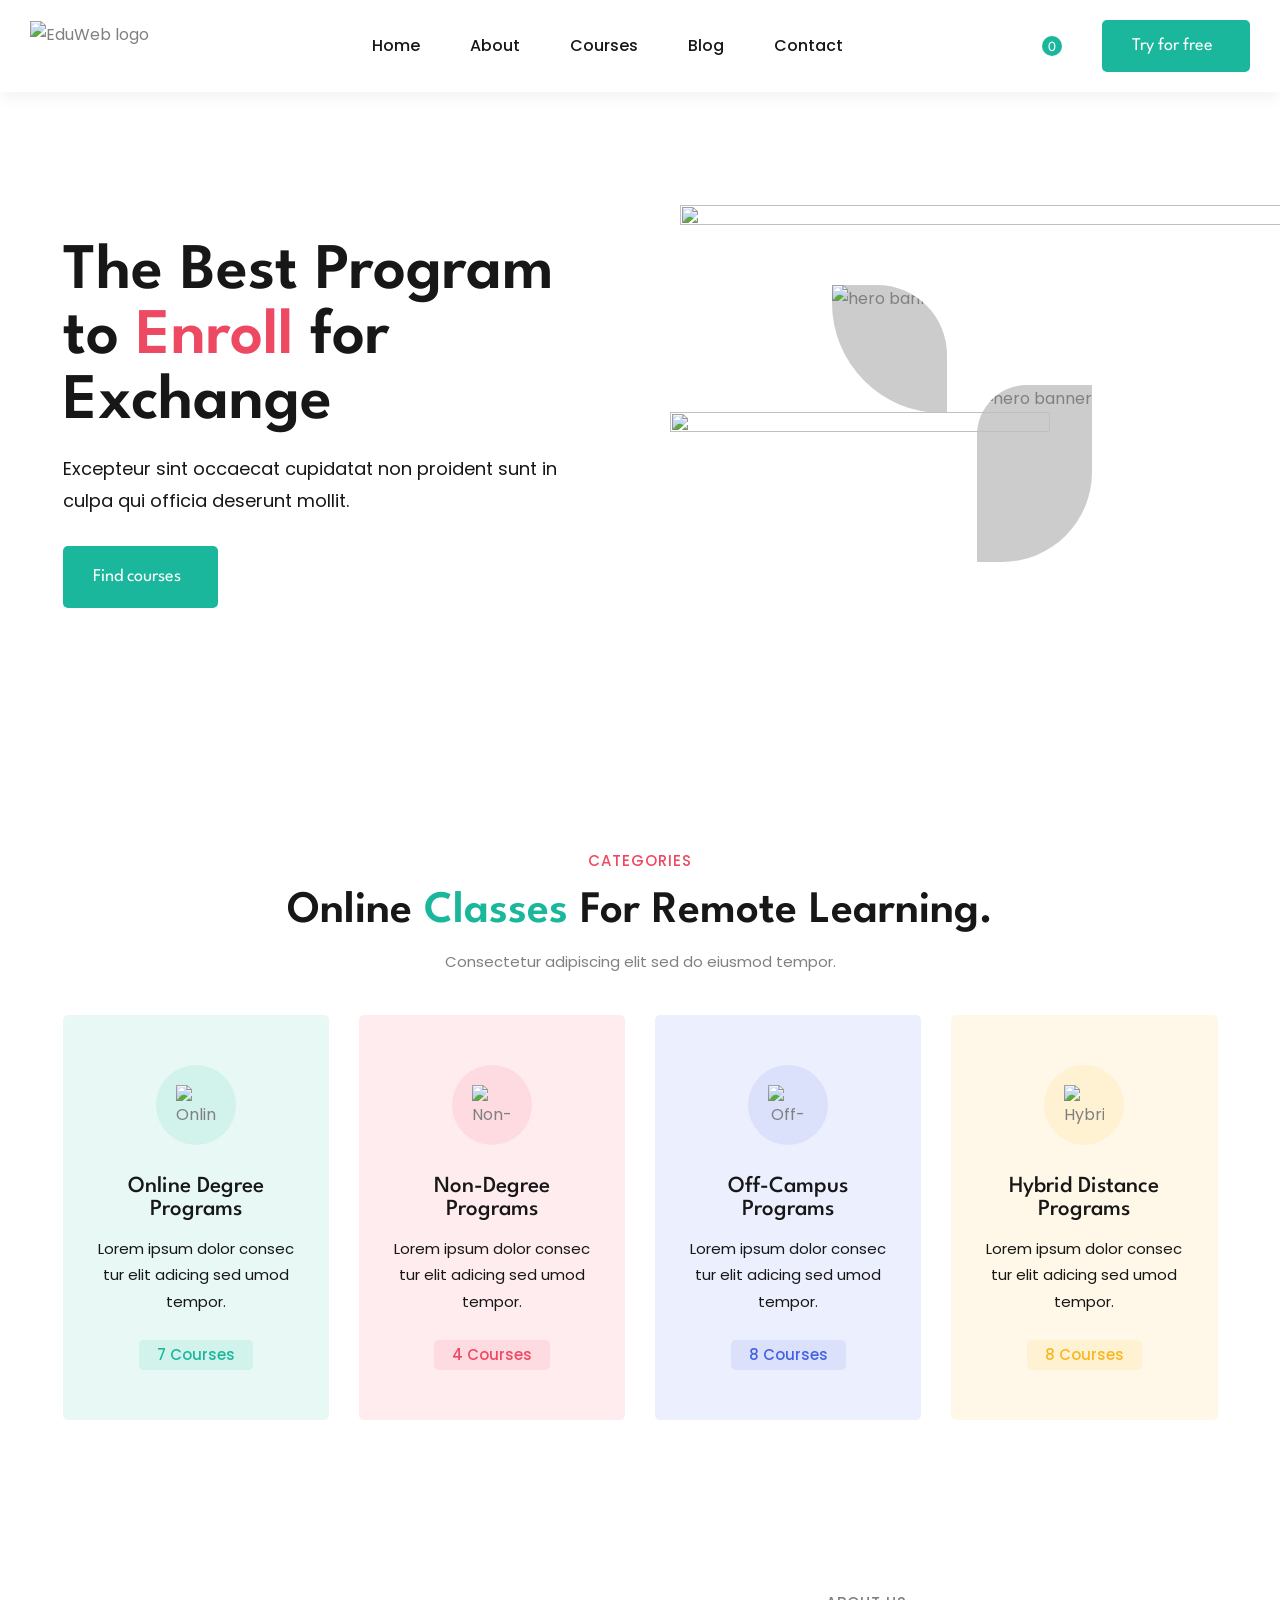
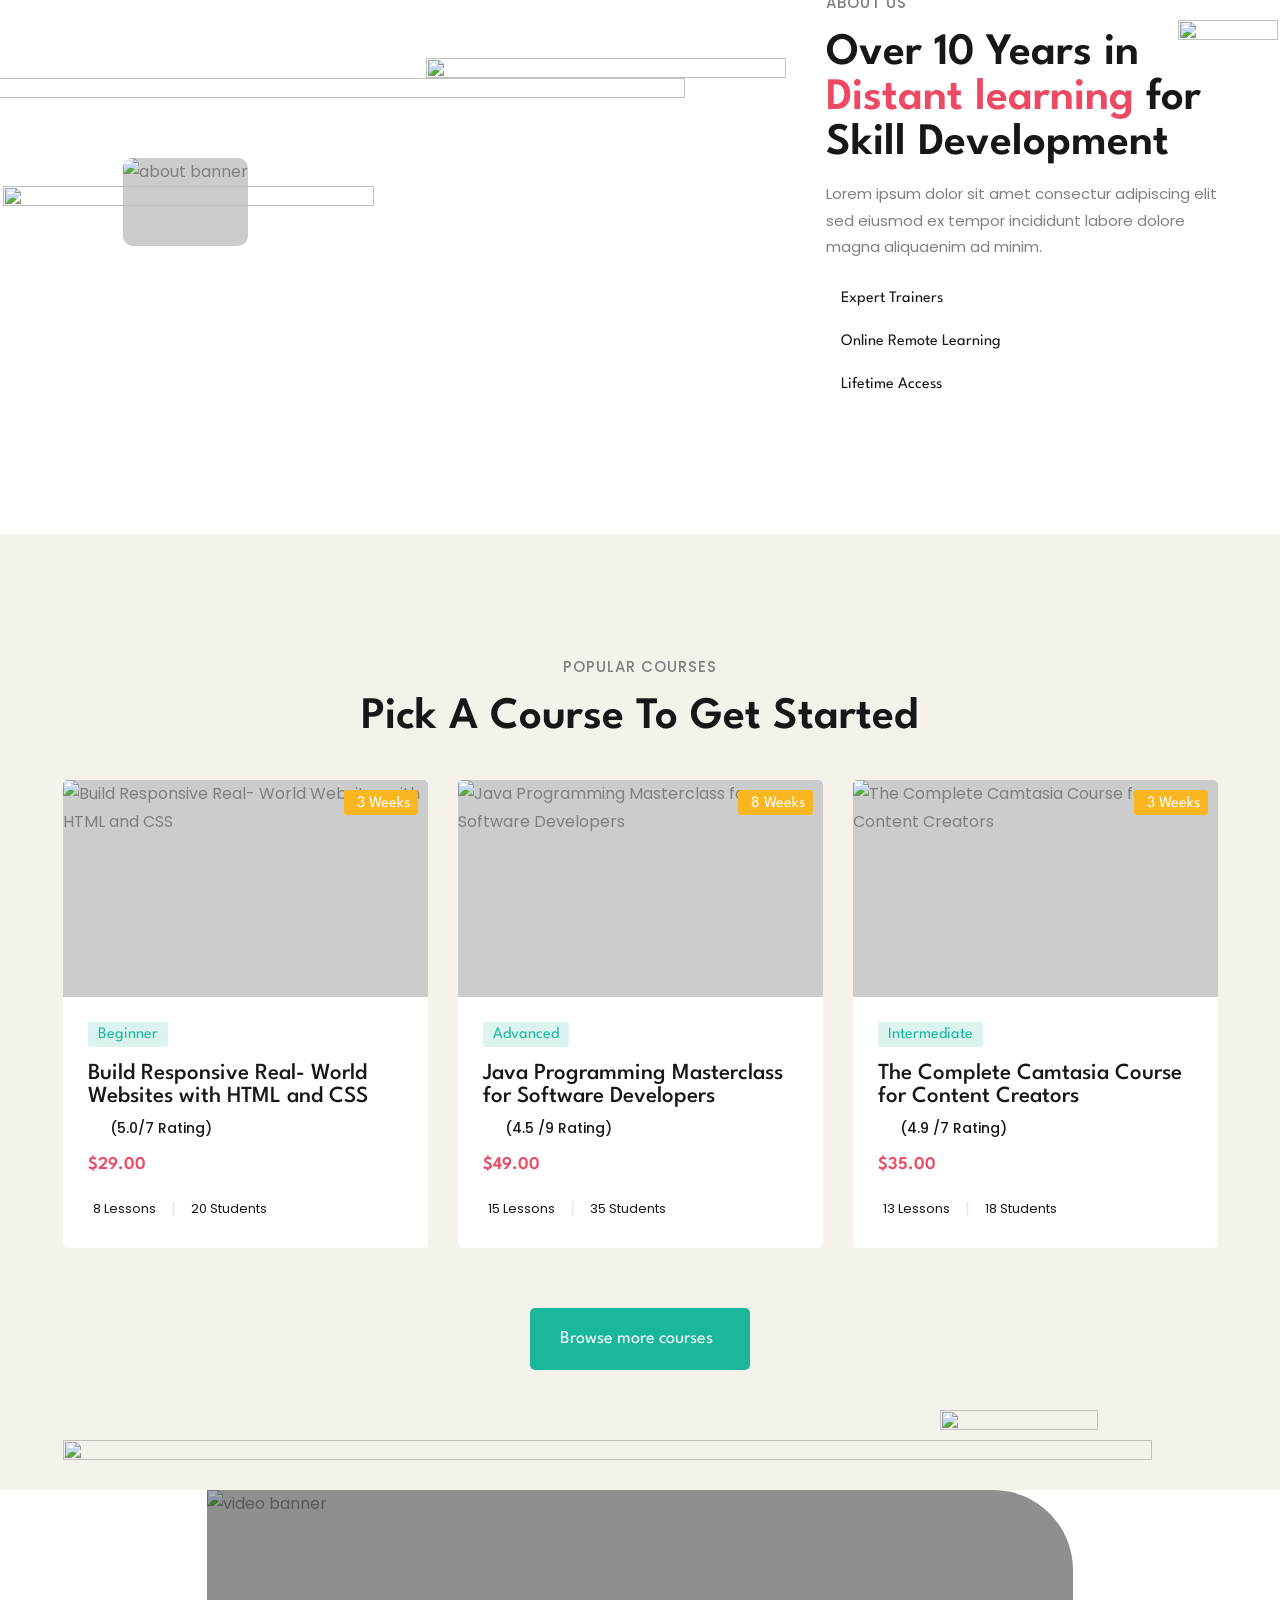
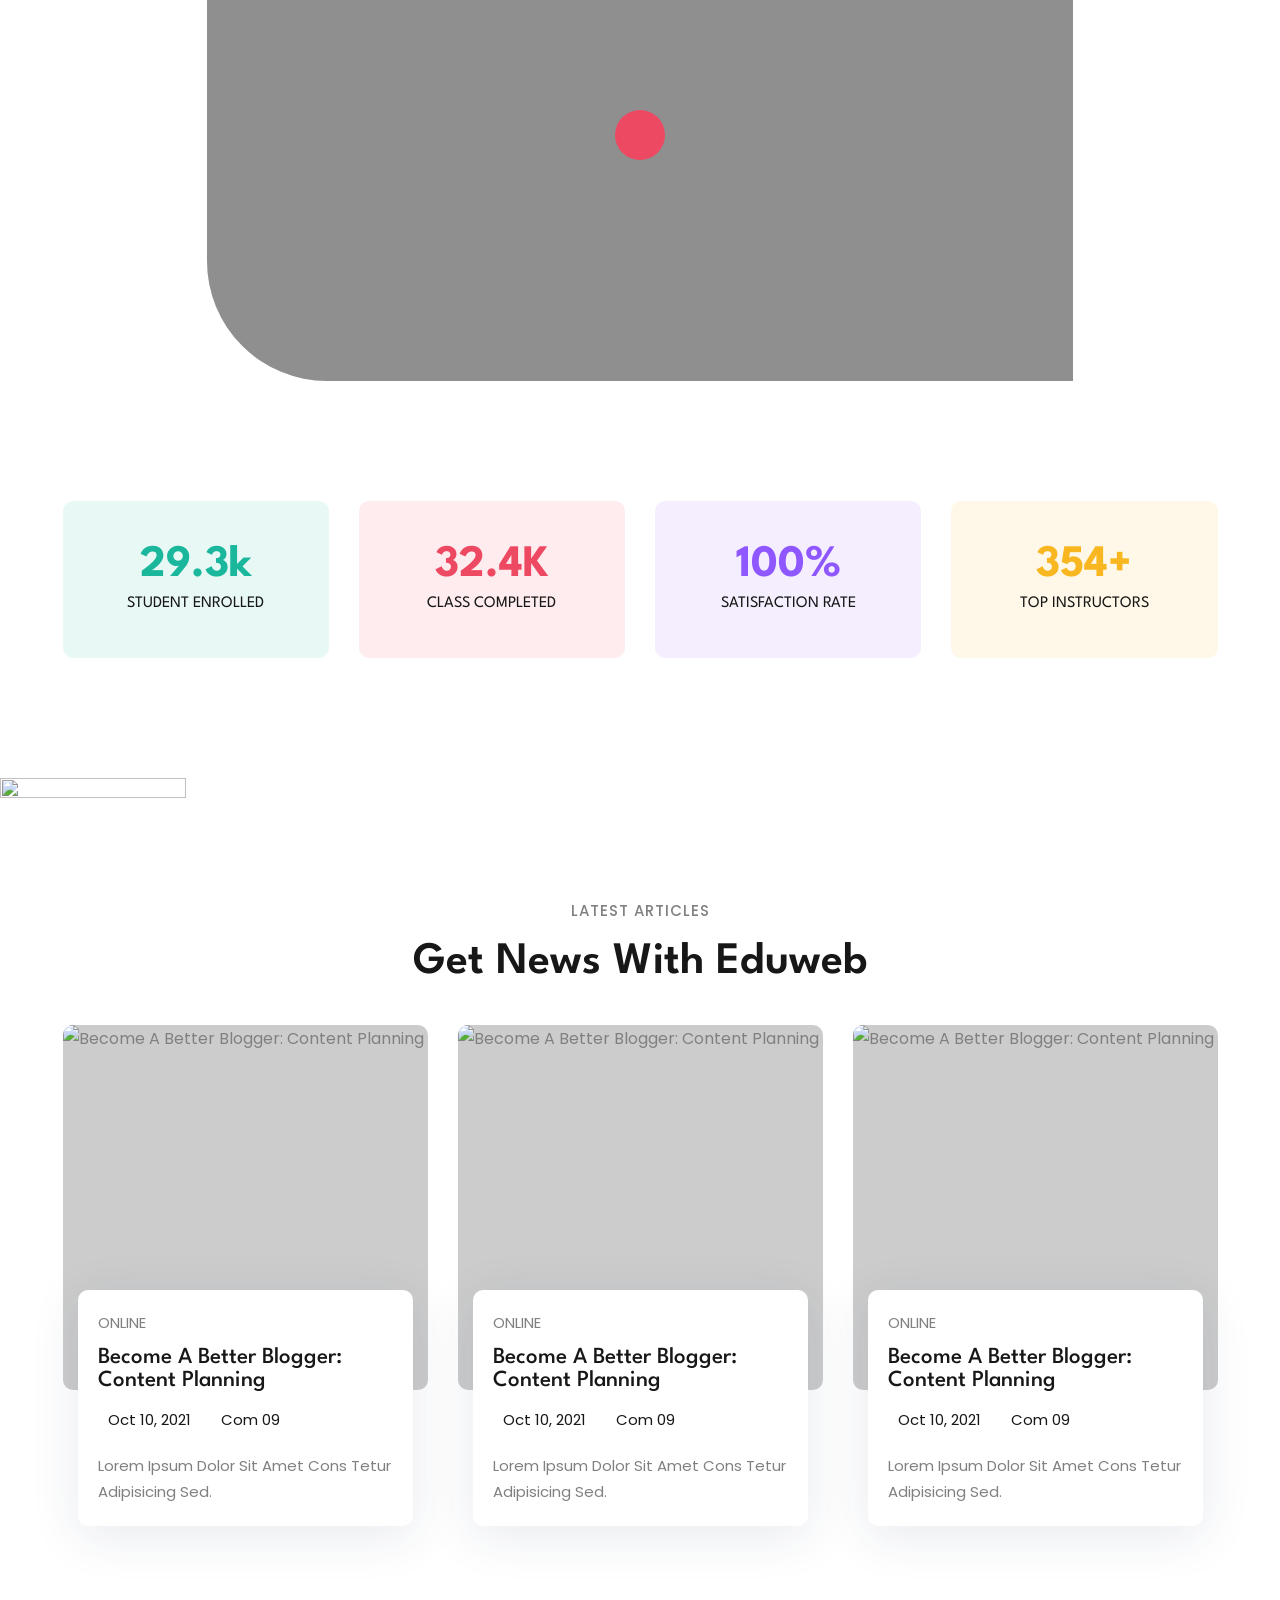
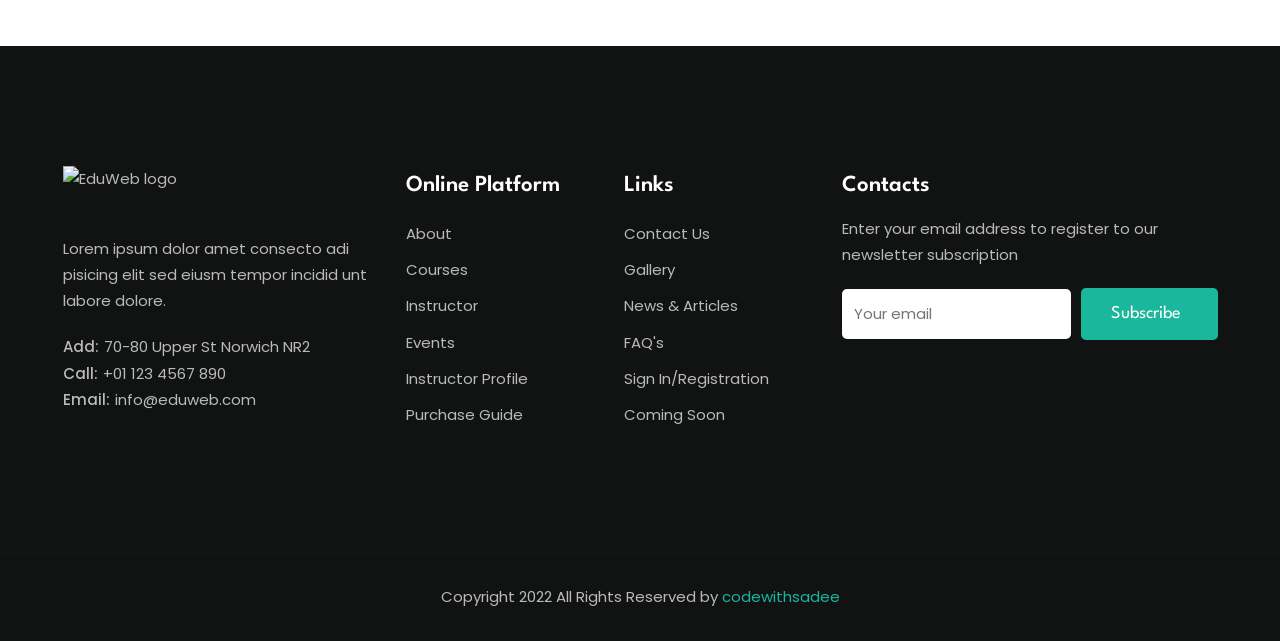
==== edtech/html/index.html @ 51042f08 "Add files via upload" ====
<!DOCTYPE html>
<html lang="en">

<head>
  <meta charset="UTF-8">
  <meta http-equiv="X-UA-Compatible" content="IE=edge">
  <meta name="viewport" content="width=device-width, initial-scale=1.0">

  <!-- 
    - primary meta tag
  -->
  <title>EduWeb - The Best Program to Enroll for Exchange</title>
  <meta name="title" content="EduWeb - The Best Program to Enroll for Exchange">
  <meta name="description" content="This is an education html template made by codewithsadee">

  <!-- 
    - favicon
  -->
  <link rel="shortcut icon" href="./favicon.svg" type="image/svg+xml">

  <!-- 
    - custom css link
  -->
  <link rel="stylesheet" href="./assets/css/style.css">

  <!-- 
    - google font link
  -->
  <link rel="preconnect" href="https://fonts.googleapis.com">
  <link rel="preconnect" href="https://fonts.gstatic.com" crossorigin>
  <link
    href="https://fonts.googleapis.com/css2?family=League+Spartan:wght@400;500;600;700;800&family=Poppins:wght@400;500&display=swap"
    rel="stylesheet">

  <!-- 
    - preload images
  -->
  <link rel="preload" as="image" href="./assets/images/hero-bg.svg">
  <link rel="preload" as="image" href="./assets/images/hero-banner-1.jpg">
  <link rel="preload" as="image" href="./assets/images/hero-banner-2.jpg">
  <link rel="preload" as="image" href="./assets/images/hero-shape-1.svg">
  <link rel="preload" as="image" href="./assets/images/hero-shape-2.png">

</head>

<body id="top">

  <!-- 
    - #HEADER
  -->

  <header class="header" data-header>
    <div class="container">

      <a href="#" class="logo">
        <img src="./assets/images/logo.svg" width="162" height="50" alt="EduWeb logo">
      </a>

      <nav class="navbar" data-navbar>

        <div class="wrapper">
          <a href="#" class="logo">
            <img src="./assets/images/logo.svg" width="162" height="50" alt="EduWeb logo">
          </a>

          <button class="nav-close-btn" aria-label="close menu" data-nav-toggler>
            <ion-icon name="close-outline" aria-hidden="true"></ion-icon>
          </button>
        </div>

        <ul class="navbar-list">

          <li class="navbar-item">
            <a href="#home" class="navbar-link" data-nav-link>Home</a>
          </li>

          <li class="navbar-item">
            <a href="#about" class="navbar-link" data-nav-link>About</a>
          </li>

          <li class="navbar-item">
            <a href="#courses" class="navbar-link" data-nav-link>Courses</a>
          </li>

          <li class="navbar-item">
            <a href="#blog" class="navbar-link" data-nav-link>Blog</a>
          </li>

          <li class="navbar-item">
            <a href="#" class="navbar-link" data-nav-link>Contact</a>
          </li>

        </ul>

      </nav>

      <div class="header-actions">

        <button class="header-action-btn" aria-label="toggle search" title="Search">
          <ion-icon name="search-outline" aria-hidden="true"></ion-icon>
        </button>

        <button class="header-action-btn" aria-label="cart" title="Cart">
          <ion-icon name="cart-outline" aria-hidden="true"></ion-icon>

          <span class="btn-badge">0</span>
        </button>

        <a href="#" class="btn has-before">
          <span class="span">Try for free</span>

          <ion-icon name="arrow-forward-outline" aria-hidden="true"></ion-icon>
        </a>

        <button class="header-action-btn" aria-label="open menu" data-nav-toggler>
          <ion-icon name="menu-outline" aria-hidden="true"></ion-icon>
        </button>

      </div>

      <div class="overlay" data-nav-toggler data-overlay></div>

    </div>
  </header>





  <main>
    <article>

      <!-- 
        - #HERO
      -->

      <section class="section hero has-bg-image" id="home" aria-label="home"
        style="background-image: url('./assets/images/hero-bg.svg')">
        <div class="container">

          <div class="hero-content">

            <h1 class="h1 section-title">
              The Best Program to <span class="span">Enroll</span> for Exchange
            </h1>

            <p class="hero-text">
              Excepteur sint occaecat cupidatat non proident sunt in culpa qui officia deserunt mollit.
            </p>

            <a href="#" class="btn has-before">
              <span class="span">Find courses</span>

              <ion-icon name="arrow-forward-outline" aria-hidden="true"></ion-icon>
            </a>

          </div>

          <figure class="hero-banner">

            <div class="img-holder one" style="--width: 270; --height: 300;">
              <img src="./assets/images/hero-banner-1.jpg" width="270" height="300" alt="hero banner" class="img-cover">
            </div>

            <div class="img-holder two" style="--width: 240; --height: 370;">
              <img src="./assets/images/hero-banner-2.jpg" width="240" height="370" alt="hero banner" class="img-cover">
            </div>

            <img src="./assets/images/hero-shape-1.svg" width="380" height="190" alt="" class="shape hero-shape-1">

            <img src="./assets/images/hero-shape-2.png" width="622" height="551" alt="" class="shape hero-shape-2">

          </figure>

        </div>
      </section>





      <!-- 
        - #CATEGORY
      -->

      <section class="section category" aria-label="category">
        <div class="container">

          <p class="section-subtitle">Categories</p>

          <h2 class="h2 section-title">
            Online <span class="span">Classes</span> For Remote Learning.
          </h2>

          <p class="section-text">
            Consectetur adipiscing elit sed do eiusmod tempor.
          </p>

          <ul class="grid-list">

            <li>
              <div class="category-card" style="--color: 170, 75%, 41%">

                <div class="card-icon">
                  <img src="./assets/images/category-1.svg" width="40" height="40" loading="lazy"
                    alt="Online Degree Programs" class="img">
                </div>

                <h3 class="h3">
                  <a href="#" class="card-title">Online Degree Programs</a>
                </h3>

                <p class="card-text">
                  Lorem ipsum dolor consec tur elit adicing sed umod tempor.
                </p>

                <span class="card-badge">7 Courses</span>

              </div>
            </li>

            <li>
              <div class="category-card" style="--color: 351, 83%, 61%">

                <div class="card-icon">
                  <img src="./assets/images/category-2.svg" width="40" height="40" loading="lazy"
                    alt="Non-Degree Programs" class="img">
                </div>

                <h3 class="h3">
                  <a href="#" class="card-title">Non-Degree Programs</a>
                </h3>

                <p class="card-text">
                  Lorem ipsum dolor consec tur elit adicing sed umod tempor.
                </p>

                <span class="card-badge">4 Courses</span>

              </div>
            </li>

            <li>
              <div class="category-card" style="--color: 229, 75%, 58%">

                <div class="card-icon">
                  <img src="./assets/images/category-3.svg" width="40" height="40" loading="lazy"
                    alt="Off-Campus Programs" class="img">
                </div>

                <h3 class="h3">
                  <a href="#" class="card-title">Off-Campus Programs</a>
                </h3>

                <p class="card-text">
                  Lorem ipsum dolor consec tur elit adicing sed umod tempor.
                </p>

                <span class="card-badge">8 Courses</span>

              </div>
            </li>

            <li>
              <div class="category-card" style="--color: 42, 94%, 55%">

                <div class="card-icon">
                  <img src="./assets/images/category-4.svg" width="40" height="40" loading="lazy"
                    alt="Hybrid Distance Programs" class="img">
                </div>

                <h3 class="h3">
                  <a href="#" class="card-title">Hybrid Distance Programs</a>
                </h3>

                <p class="card-text">
                  Lorem ipsum dolor consec tur elit adicing sed umod tempor.
                </p>

                <span class="card-badge">8 Courses</span>

              </div>
            </li>

          </ul>

        </div>
      </section>





      <!-- 
        - #ABOUT
      -->

      <section class="section about" id="about" aria-label="about">
        <div class="container">

          <figure class="about-banner">

            <div class="img-holder" style="--width: 520; --height: 370;">
              <img src="./assets/images/about-banner.jpg" width="520" height="370" loading="lazy" alt="about banner"
                class="img-cover">
            </div>

            <img src="./assets/images/about-shape-1.svg" width="360" height="420" loading="lazy" alt=""
              class="shape about-shape-1">

            <img src="./assets/images/about-shape-2.svg" width="371" height="220" loading="lazy" alt=""
              class="shape about-shape-2">

            <img src="./assets/images/about-shape-3.png" width="722" height="528" loading="lazy" alt=""
              class="shape about-shape-3">

          </figure>

          <div class="about-content">

            <p class="section-subtitle">About Us</p>

            <h2 class="h2 section-title">
              Over 10 Years in <span class="span">Distant learning</span> for Skill Development
            </h2>

            <p class="section-text">
              Lorem ipsum dolor sit amet consectur adipiscing elit sed eiusmod ex tempor incididunt labore dolore magna
              aliquaenim ad
              minim.
            </p>

            <ul class="about-list">

              <li class="about-item">
                <ion-icon name="checkmark-done-outline" aria-hidden="true"></ion-icon>

                <span class="span">Expert Trainers</span>
              </li>

              <li class="about-item">
                <ion-icon name="checkmark-done-outline" aria-hidden="true"></ion-icon>

                <span class="span">Online Remote Learning</span>
              </li>

              <li class="about-item">
                <ion-icon name="checkmark-done-outline" aria-hidden="true"></ion-icon>

                <span class="span">Lifetime Access</span>
              </li>

            </ul>

            <img src="./assets/images/about-shape-4.svg" width="100" height="100" loading="lazy" alt=""
              class="shape about-shape-4">

          </div>

        </div>
      </section>





      <!-- 
        - #COURSE
      -->

      <section class="section course" id="courses" aria-label="course">
        <div class="container">

          <p class="section-subtitle">Popular Courses</p>

          <h2 class="h2 section-title">Pick A Course To Get Started</h2>

          <ul class="grid-list">

            <li>
              <div class="course-card">

                <figure class="card-banner img-holder" style="--width: 370; --height: 220;">
                  <img src="./assets/images/course-1.jpg" width="370" height="220" loading="lazy"
                    alt="Build Responsive Real- World Websites with HTML and CSS" class="img-cover">
                </figure>

                <div class="abs-badge">
                  <ion-icon name="time-outline" aria-hidden="true"></ion-icon>

                  <span class="span">3 Weeks</span>
                </div>

                <div class="card-content">

                  <span class="badge">Beginner</span>

                  <h3 class="h3">
                    <a href="#" class="card-title">Build Responsive Real- World Websites with HTML and CSS</a>
                  </h3>

                  <div class="wrapper">

                    <div class="rating-wrapper">
                      <ion-icon name="star"></ion-icon>
                      <ion-icon name="star"></ion-icon>
                      <ion-icon name="star"></ion-icon>
                      <ion-icon name="star"></ion-icon>
                      <ion-icon name="star"></ion-icon>
                    </div>

                    <p class="rating-text">(5.0/7 Rating)</p>

                  </div>

                  <data class="price" value="29">$29.00</data>

                  <ul class="card-meta-list">

                    <li class="card-meta-item">
                      <ion-icon name="library-outline" aria-hidden="true"></ion-icon>

                      <span class="span">8 Lessons</span>
                    </li>

                    <li class="card-meta-item">
                      <ion-icon name="people-outline" aria-hidden="true"></ion-icon>

                      <span class="span">20 Students</span>
                    </li>

                  </ul>

                </div>

              </div>
            </li>

            <li>
              <div class="course-card">

                <figure class="card-banner img-holder" style="--width: 370; --height: 220;">
                  <img src="./assets/images/course-2.jpg" width="370" height="220" loading="lazy"
                    alt="Java Programming Masterclass for Software Developers" class="img-cover">
                </figure>

                <div class="abs-badge">
                  <ion-icon name="time-outline" aria-hidden="true"></ion-icon>

                  <span class="span">8 Weeks</span>
                </div>

                <div class="card-content">

                  <span class="badge">Advanced</span>

                  <h3 class="h3">
                    <a href="#" class="card-title">Java Programming Masterclass for Software Developers</a>
                  </h3>

                  <div class="wrapper">

                    <div class="rating-wrapper">
                      <ion-icon name="star"></ion-icon>
                      <ion-icon name="star"></ion-icon>
                      <ion-icon name="star"></ion-icon>
                      <ion-icon name="star"></ion-icon>
                      <ion-icon name="star"></ion-icon>
                    </div>

                    <p class="rating-text">(4.5 /9 Rating)</p>

                  </div>

                  <data class="price" value="49">$49.00</data>

                  <ul class="card-meta-list">

                    <li class="card-meta-item">
                      <ion-icon name="library-outline" aria-hidden="true"></ion-icon>

                      <span class="span">15 Lessons</span>
                    </li>

                    <li class="card-meta-item">
                      <ion-icon name="people-outline" aria-hidden="true"></ion-icon>

                      <span class="span">35 Students</span>
                    </li>

                  </ul>

                </div>

              </div>
            </li>

            <li>
              <div class="course-card">

                <figure class="card-banner img-holder" style="--width: 370; --height: 220;">
                  <img src="./assets/images/course-3.jpg" width="370" height="220" loading="lazy"
                    alt="The Complete Camtasia Course for Content Creators" class="img-cover">
                </figure>

                <div class="abs-badge">
                  <ion-icon name="time-outline" aria-hidden="true"></ion-icon>

                  <span class="span">3 Weeks</span>
                </div>

                <div class="card-content">

                  <span class="badge">Intermediate</span>

                  <h3 class="h3">
                    <a href="#" class="card-title">The Complete Camtasia Course for Content Creators</a>
                  </h3>

                  <div class="wrapper">

                    <div class="rating-wrapper">
                      <ion-icon name="star"></ion-icon>
                      <ion-icon name="star"></ion-icon>
                      <ion-icon name="star"></ion-icon>
                      <ion-icon name="star"></ion-icon>
                      <ion-icon name="star"></ion-icon>
                    </div>

                    <p class="rating-text">(4.9 /7 Rating)</p>

                  </div>

                  <data class="price" value="35">$35.00</data>

                  <ul class="card-meta-list">

                    <li class="card-meta-item">
                      <ion-icon name="library-outline" aria-hidden="true"></ion-icon>

                      <span class="span">13 Lessons</span>
                    </li>

                    <li class="card-meta-item">
                      <ion-icon name="people-outline" aria-hidden="true"></ion-icon>

                      <span class="span">18 Students</span>
                    </li>

                  </ul>

                </div>

              </div>
            </li>

          </ul>

          <a href="#" class="btn has-before">
            <span class="span">Browse more courses</span>

            <ion-icon name="arrow-forward-outline" aria-hidden="true"></ion-icon>
          </a>

        </div>
      </section>





      <!-- 
        - #VIDEO
      -->

      <section class="video has-bg-image" aria-label="video"
        style="background-image: url('./assets/images/video-bg.png')">
        <div class="container">

          <div class="video-card">

            <div class="video-banner img-holder has-after" style="--width: ; --height: ;">
              <img src="./assets/images/video-banner.jpg" width="970" height="550" loading="lazy" alt="video banner"
                class="img-cover">

              <button class="play-btn" aria-label="play video">
                <ion-icon name="play" aria-hidden="true"></ion-icon>
              </button>
            </div>

            <img src="./assets/images/video-shape-1.png" width="1089" height="605" loading="lazy" alt=""
              class="shape video-shape-1">

            <img src="./assets/images/video-shape-2.png" width="158" height="174" loading="lazy" alt=""
              class="shape video-shape-2">

          </div>

        </div>
      </section>





      <!-- 
        - #STATE
      -->

      <section class="section stats" aria-label="stats">
        <div class="container">

          <ul class="grid-list">

            <li>
              <div class="stats-card" style="--color: 170, 75%, 41%">
                <h3 class="card-title">29.3k</h3>

                <p class="card-text">Student Enrolled</p>
              </div>
            </li>

            <li>
              <div class="stats-card" style="--color: 351, 83%, 61%">
                <h3 class="card-title">32.4K</h3>

                <p class="card-text">Class Completed</p>
              </div>
            </li>

            <li>
              <div class="stats-card" style="--color: 260, 100%, 67%">
                <h3 class="card-title">100%</h3>

                <p class="card-text">Satisfaction Rate</p>
              </div>
            </li>

            <li>
              <div class="stats-card" style="--color: 42, 94%, 55%">
                <h3 class="card-title">354+</h3>

                <p class="card-text">Top Instructors</p>
              </div>
            </li>

          </ul>

        </div>
      </section>





      <!-- 
        - #BLOG
      -->

      <section class="section blog has-bg-image" id="blog" aria-label="blog"
        style="background-image: url('./assets/images/blog-bg.svg')">
        <div class="container">

          <p class="section-subtitle">Latest Articles</p>

          <h2 class="h2 section-title">Get News With Eduweb</h2>

          <ul class="grid-list">

            <li>
              <div class="blog-card">

                <figure class="card-banner img-holder has-after" style="--width: 370; --height: 370;">
                  <img src="./assets/images/blog-1.jpg" width="370" height="370" loading="lazy"
                    alt="Become A Better Blogger: Content Planning" class="img-cover">
                </figure>

                <div class="card-content">

                  <a href="#" class="card-btn" aria-label="read more">
                    <ion-icon name="arrow-forward-outline" aria-hidden="true"></ion-icon>
                  </a>

                  <a href="#" class="card-subtitle">Online</a>

                  <h3 class="h3">
                    <a href="#" class="card-title">Become A Better Blogger: Content Planning</a>
                  </h3>

                  <ul class="card-meta-list">

                    <li class="card-meta-item">
                      <ion-icon name="calendar-outline" aria-hidden="true"></ion-icon>

                      <span class="span">Oct 10, 2021</span>
                    </li>

                    <li class="card-meta-item">
                      <ion-icon name="chatbubbles-outline" aria-hidden="true"></ion-icon>

                      <span class="span">Com 09</span>
                    </li>

                  </ul>

                  <p class="card-text">
                    Lorem Ipsum Dolor Sit Amet Cons Tetur Adipisicing Sed.
                  </p>

                </div>

              </div>
            </li>

            <li>
              <div class="blog-card">

                <figure class="card-banner img-holder has-after" style="--width: 370; --height: 370;">
                  <img src="./assets/images/blog-2.jpg" width="370" height="370" loading="lazy"
                    alt="Become A Better Blogger: Content Planning" class="img-cover">
                </figure>

                <div class="card-content">

                  <a href="#" class="card-btn" aria-label="read more">
                    <ion-icon name="arrow-forward-outline" aria-hidden="true"></ion-icon>
                  </a>

                  <a href="#" class="card-subtitle">Online</a>

                  <h3 class="h3">
                    <a href="#" class="card-title">Become A Better Blogger: Content Planning</a>
                  </h3>

                  <ul class="card-meta-list">

                    <li class="card-meta-item">
                      <ion-icon name="calendar-outline" aria-hidden="true"></ion-icon>

                      <span class="span">Oct 10, 2021</span>
                    </li>

                    <li class="card-meta-item">
                      <ion-icon name="chatbubbles-outline" aria-hidden="true"></ion-icon>

                      <span class="span">Com 09</span>
                    </li>

                  </ul>

                  <p class="card-text">
                    Lorem Ipsum Dolor Sit Amet Cons Tetur Adipisicing Sed.
                  </p>

                </div>

              </div>
            </li>

            <li>
              <div class="blog-card">

                <figure class="card-banner img-holder has-after" style="--width: 370; --height: 370;">
                  <img src="./assets/images/blog-3.jpg" width="370" height="370" loading="lazy"
                    alt="Become A Better Blogger: Content Planning" class="img-cover">
                </figure>

                <div class="card-content">

                  <a href="#" class="card-btn" aria-label="read more">
                    <ion-icon name="arrow-forward-outline" aria-hidden="true"></ion-icon>
                  </a>

                  <a href="#" class="card-subtitle">Online</a>

                  <h3 class="h3">
                    <a href="#" class="card-title">Become A Better Blogger: Content Planning</a>
                  </h3>

                  <ul class="card-meta-list">

                    <li class="card-meta-item">
                      <ion-icon name="calendar-outline" aria-hidden="true"></ion-icon>

                      <span class="span">Oct 10, 2021</span>
                    </li>

                    <li class="card-meta-item">
                      <ion-icon name="chatbubbles-outline" aria-hidden="true"></ion-icon>

                      <span class="span">Com 09</span>
                    </li>

                  </ul>

                  <p class="card-text">
                    Lorem Ipsum Dolor Sit Amet Cons Tetur Adipisicing Sed.
                  </p>

                </div>

              </div>
            </li>

          </ul>

          <img src="./assets/images/blog-shape.png" width="186" height="186" loading="lazy" alt=""
            class="shape blog-shape">

        </div>
      </section>

    </article>
  </main>





  <!-- 
    - #FOOTER
  -->

  <footer class="footer" style="background-image: url('./assets/images/footer-bg.png')">

    <div class="footer-top section">
      <div class="container grid-list">

        <div class="footer-brand">

          <a href="#" class="logo">
            <img src="./assets/images/logo-light.svg" width="162" height="50" alt="EduWeb logo">
          </a>

          <p class="footer-brand-text">
            Lorem ipsum dolor amet consecto adi pisicing elit sed eiusm tempor incidid unt labore dolore.
          </p>

          <div class="wrapper">
            <span class="span">Add:</span>

            <address class="address">70-80 Upper St Norwich NR2</address>
          </div>

          <div class="wrapper">
            <span class="span">Call:</span>

            <a href="tel:+011234567890" class="footer-link">+01 123 4567 890</a>
          </div>

          <div class="wrapper">
            <span class="span">Email:</span>

            <a href="mailto:info@eduweb.com" class="footer-link">info@eduweb.com</a>
          </div>

        </div>

        <ul class="footer-list">

          <li>
            <p class="footer-list-title">Online Platform</p>
          </li>

          <li>
            <a href="#" class="footer-link">About</a>
          </li>

          <li>
            <a href="#" class="footer-link">Courses</a>
          </li>

          <li>
            <a href="#" class="footer-link">Instructor</a>
          </li>

          <li>
            <a href="#" class="footer-link">Events</a>
          </li>

          <li>
            <a href="#" class="footer-link">Instructor Profile</a>
          </li>

          <li>
            <a href="#" class="footer-link">Purchase Guide</a>
          </li>

        </ul>

        <ul class="footer-list">

          <li>
            <p class="footer-list-title">Links</p>
          </li>

          <li>
            <a href="#" class="footer-link">Contact Us</a>
          </li>

          <li>
            <a href="#" class="footer-link">Gallery</a>
          </li>

          <li>
            <a href="#" class="footer-link">News & Articles</a>
          </li>

          <li>
            <a href="#" class="footer-link">FAQ's</a>
          </li>

          <li>
            <a href="#" class="footer-link">Sign In/Registration</a>
          </li>

          <li>
            <a href="#" class="footer-link">Coming Soon</a>
          </li>

        </ul>

        <div class="footer-list">

          <p class="footer-list-title">Contacts</p>

          <p class="footer-list-text">
            Enter your email address to register to our newsletter subscription
          </p>

          <form action="" class="newsletter-form">
            <input type="email" name="email_address" placeholder="Your email" required class="input-field">

            <button type="submit" class="btn has-before">
              <span class="span">Subscribe</span>

              <ion-icon name="arrow-forward-outline" aria-hidden="true"></ion-icon>
            </button>
          </form>

          <ul class="social-list">

            <li>
              <a href="#" class="social-link">
                <ion-icon name="logo-facebook"></ion-icon>
              </a>
            </li>

            <li>
              <a href="#" class="social-link">
                <ion-icon name="logo-linkedin"></ion-icon>
              </a>
            </li>

            <li>
              <a href="#" class="social-link">
                <ion-icon name="logo-instagram"></ion-icon>
              </a>
            </li>

            <li>
              <a href="#" class="social-link">
                <ion-icon name="logo-twitter"></ion-icon>
              </a>
            </li>

            <li>
              <a href="#" class="social-link">
                <ion-icon name="logo-youtube"></ion-icon>
              </a>
            </li>

          </ul>

        </div>

      </div>
    </div>

    <div class="footer-bottom">
      <div class="container">

        <p class="copyright">
          Copyright 2022 All Rights Reserved by <a href="#" class="copyright-link">codewithsadee</a>
        </p>

      </div>
    </div>

  </footer>





  <!-- 
    - #BACK TO TOP
  -->

  <a href="#top" class="back-top-btn" aria-label="back top top" data-back-top-btn>
    <ion-icon name="chevron-up" aria-hidden="true"></ion-icon>
  </a>





  <!-- 
    - custom js link
  -->
  <script src="./assets/js/script.js" defer></script>

  <!-- 
    - ionicon link
  -->
  <script type="module" src="https://unpkg.com/ionicons@5.5.2/dist/ionicons/ionicons.esm.js"></script>
  <script nomodule src="https://unpkg.com/ionicons@5.5.2/dist/ionicons/ionicons.js"></script>

</body>

</html>
---- edtech/html/assets/css/style.css ----
:root {

    /**
     * colors
     */
  
    --selective-yellow: hsl(42, 94%, 55%);
    --eerie-black-1: hsl(0, 0%, 9%);
    --eerie-black-2: hsl(180, 3%, 7%);
    --quick-silver: hsl(0, 0%, 65%);
    --radical-red: hsl(351, 83%, 61%);
    --light-gray: hsl(0, 0%, 80%);
    --isabelline: hsl(36, 33%, 94%);
    --gray-x-11: hsl(0, 0%, 73%);
    --kappel_15: hsla(170, 75%, 41%, 0.15);
    --platinum: hsl(0, 0%, 90%);
    --gray-web: hsl(0, 0%, 50%);
    --black_80: hsla(0, 0%, 0%, 0.8);
    --white_50: hsla(0, 0%, 100%, 0.5);
    --black_50: hsla(0, 0%, 0%, 0.5);
    --black_30: hsla(0, 0%, 0%, 0.3);
    --kappel: hsl(170, 75%, 41%);
    --white: hsl(0, 0%, 100%);
  
    /**
     * gradient color
     */
  
    --gradient: linear-gradient(-90deg,hsl(151, 58%, 46%) 0%,hsl(170, 75%, 41%) 100%);
  
    /**
     * typography
     */
  
    --ff-league_spartan: 'League Spartan', sans-serif;
    --ff-poppins: 'Poppins', sans-serif; 
  
    --fs-1: 4.2rem;
    --fs-2: 3.2rem;
    --fs-3: 2.3rem;
    --fs-4: 1.8rem;
    --fs-5: 1.5rem;
    --fs-6: 1.4rem;
    --fs-7: 1.3rem;
  
    --fw-500: 500;
    --fw-600: 600;
  
    /**
     * spacing
     */
  
    --section-padding: 75px;
  
    /**
     * shadow
     */
  
    --shadow-1: 0 6px 15px 0 hsla(0, 0%, 0%, 0.05);
    --shadow-2: 0 10px 30px hsla(0, 0%, 0%, 0.06);
    --shadow-3: 0 10px 50px 0 hsla(220, 53%, 22%, 0.1);
  
    /**
     * radius
     */
  
    --radius-pill: 500px;
    --radius-circle: 50%;
    --radius-3: 3px;
    --radius-5: 5px;
    --radius-10: 10px;
  
    /**
     * transition
     */
  
    --transition-1: 0.25s ease;
    --transition-2: 0.5s ease;
    --cubic-in: cubic-bezier(0.51, 0.03, 0.64, 0.28);
    --cubic-out: cubic-bezier(0.33, 0.85, 0.4, 0.96);
  
  }
  
  
  
  
  
  /*-----------------------------------*\
    #RESET
  \*-----------------------------------*/
  
  *,
  *::before,
  *::after {
    margin: 0;
    padding: 0;
    box-sizing: border-box;
  }
  
  li { list-style: none; }
  
  a,
  img,
  span,
  data,
  input,
  button,
  ion-icon { display: block; }
  
  a {
    color: inherit;
    text-decoration: none;
  }
  
  img { height: auto; }
  
  input,
  button {
    background: none;
    border: none;
    font: inherit;
  }
  
  input { width: 100%; }
  
  button { cursor: pointer; }
  
  ion-icon { pointer-events: none; }
  
  address { font-style: normal; }
  
  html {
    font-family: var(--ff-poppins);
    font-size: 10px;
    scroll-behavior: smooth;
  }
  
  body {
    background-color: var(--white);
    color: var(--gray-web);
    font-size: 1.6rem;
    line-height: 1.75;
  }
  
  :focus-visible { outline-offset: 4px; }
  
  ::-webkit-scrollbar { width: 10px; }
  
  ::-webkit-scrollbar-track { background-color: hsl(0, 0%, 98%); }
  
  ::-webkit-scrollbar-thumb { background-color: hsl(0, 0%, 80%); }
  
  ::-webkit-scrollbar-thumb:hover { background-color: hsl(0, 0%, 70%); }
  
  
  
  
  
  /*-----------------------------------*\
    #REUSED STYLE
  \*-----------------------------------*/
  
  .container { padding-inline: 15px; }
  
  .section { padding-block: var(--section-padding); }
  
  .shape {
    position: absolute;
    display: none;
  }
  
  .has-bg-image {
    background-repeat: no-repeat;
    background-size: cover;
    background-position: center;
  }
  
  .h1,
  .h2,
  .h3 {
    color: var(--eerie-black-1);
    font-family: var(--ff-league_spartan);
    line-height: 1;
  }
  
  .h1,
  .h2 { font-weight: var(--fw-600); }
  
  .h1 { font-size: var(--fs-1); }
  
  .h2 { font-size: var(--fs-2); }
  
  .h3 {
    font-size: var(--fs-3);
    font-weight: var(--fw-500);
  }
  
  .section-title {
    --color: var(--radical-red);
    text-align: center;
  }
  
  .section-title .span {
    display: inline-block;
    color: var(--color);
  }
  
  .btn {
    background-color: var(--kappel);
    color: var(--white);
    font-family: var(--ff-league_spartan);
    font-size: var(--fs-4);
    display: flex;
    align-items: center;
    gap: 7px;
    max-width: max-content;
    padding: 10px 20px;
    border-radius: var(--radius-5);
    overflow: hidden;
  }
  
  .has-before,
  .has-after {
    position: relative;
    z-index: 1;
  }
  
  .has-before::before,
  .has-after::after {
    position: absolute;
    content: "";
  }
  
  .btn::before {
    inset: 0;
    background-image: var(--gradient);
    z-index: -1;
    border-radius: inherit;
    transform: translateX(-100%);
    transition: var(--transition-2);
  }
  
  .btn:is(:hover, :focus)::before { transform: translateX(0); }
  
  .img-holder {
    aspect-ratio: var(--width) / var(--height);
    background-color: var(--light-gray);
    overflow: hidden;
  }
  
  .img-cover {
    width: 100%;
    height: 100%;
    object-fit: cover;
  }
  
  .section-subtitle {
    font-size: var(--fs-5);
    text-transform: uppercase;
    font-weight: var(--fw-500);
    letter-spacing: 1px;
    text-align: center;
    margin-block-end: 15px;
  }
  
  .section-text {
    font-size: var(--fs-5);
    text-align: center;
    margin-block: 15px 25px;
  }
  
  .grid-list {
    display: grid;
    gap: 30px;
  }
  
  .category-card,
  .stats-card { background-color: hsla(var(--color), 0.1); }
  
  :is(.course, .blog) .section-title { margin-block-end: 40px; }
  
  
  
  
  
  /*-----------------------------------*\
    #HEADER
  \*-----------------------------------*/
  
  .header .btn { display: none; }
  
  .header {
    position: absolute;
    top: 0;
    left: 0;
    width: 100%;
    background-color: var(--white);
    padding-block: 12px;
    box-shadow: var(--shadow-1);
    z-index: 4;
  }
  
  .header.active { position: fixed; }
  
  .header .container,
  .header-actions,
  .navbar .wrapper {
    display: flex;
    justify-content: space-between;
    align-items: center;
    gap: 15px;
  }
  
  .header-action-btn,
  .nav-close-btn {
    position: relative;
    color: var(--eerie-black-1);
    font-size: 24px;
    transition: var(--transition-1);
  }
  
  .header-action-btn:is(:hover, :focus) { color: var(--kappel); }
  
  .header-action-btn .btn-badge {
    position: absolute;
    top: -10px;
    right: -10px;
    background-color: var(--kappel);
    color: var(--white);
    font-family: var(--ff-league_spartan);
    font-size: var(--fs-6);
    min-width: 20px;
    height: 20px;
    border-radius: var(--radius-circle);
  }
  
  .navbar {
    position: fixed;
    top: 0;
    left: -320px;
    background-color: var(--white);
    width: 100%;
    max-width: 320px;
    height: 100%;
    z-index: 2;
    transition: 0.25s var(--cubic-in);
  }
  
  .navbar.active {
    transform: translateX(320px);
    transition: 0.5s var(--cubic-out);
  }
  
  .navbar .wrapper {
    padding: 15px 20px;
    border-block-end: 1px solid var(--platinum);
  }
  
  .nav-close-btn {
    background-color: var(--white);
    box-shadow: var(--shadow-2);
    padding: 8px;
    border-radius: var(--radius-circle);
  }
  
  .nav-close-btn:is(:hover, :focus) {
    background-color: var(--kappel);
    color: var(--white);
  }
  
  .navbar-list { padding: 15px 20px; }
  
  .navbar-item:not(:last-child) { border-block-end: 1px solid var(--platinum); }
  
  .navbar-link {
    padding-block: 8px;
    font-weight: var(--fw-500);
    transition: var(--transition-1);
  }
  
  .navbar-link:is(:hover, :focus) { color: var(--kappel); }
  
  .overlay {
    position: fixed;
    inset: 0;
    background-color: var(--black_80);
    pointer-events: none;
    opacity: 0;
    z-index: 1;
    transition: var(--transition-1);
  }
  
  .overlay.active {
    opacity: 1;
    pointer-events: all;
  }
  
  
  
  
  
  /*-----------------------------------*\
    #HERO
  \*-----------------------------------*/
  
  .hero { padding-block-start: calc(var(--section-padding) + 80px); }
  
  .hero .container {
    display: grid;
    gap: 40px;
  }
  
  .hero-text {
    color: var(--eerie-black-1);
    font-size: var(--fs-4);
    text-align: center;
    margin-block: 18px 20px;
  }
  
  .hero .btn { margin-inline: auto; }
  
  .hero-banner {
    display: grid;
    grid-template-columns: 1fr 0.8fr;
    align-items: flex-start;
    gap: 30px;
  }
  
  .hero-banner .img-holder.one {
    border-top-right-radius: 70px;
    border-bottom-left-radius: 110px;
  }
  
  .hero-banner .img-holder.two {
    border-top-left-radius: 50px;
    border-bottom-right-radius: 90px;
  }
  
  
  
  
  
  /*-----------------------------------*\
    #CATEGORY
  \*-----------------------------------*/
  
  .category .section-subtitle { color: var(--radical-red); }
  
  .category .section-title { --color: var(--kappel); }
  
  .category .section-text { margin-block-end: 40px; }
  
  .category-card {
    padding: 50px 30px;
    text-align: center;
    border-radius: var(--radius-5);
  }
  
  .category-card .card-icon {
    background-color: hsla(var(--color), 0.1);
    width: 80px;
    height: 80px;
    display: grid;
    place-items: center;
    border-radius: var(--radius-circle);
    margin-inline: auto;
    margin-block-end: 30px;
  }
  
  .category-card .card-text {
    color: var(--eerie-black-1);
    font-size: var(--fs-5);
    margin-block: 15px 25px;
  }
  
  .category-card .card-badge {
    background-color: hsla(var(--color), 0.1);
    color: hsl(var(--color));
    font-size: var(--fs-5);
    font-weight: var(--fw-500);
    padding: 2px 18px;
    max-width: max-content;
    margin-inline: auto;
    border-radius: var(--radius-5);
  }
  
  
  
  
  
  /*-----------------------------------*\
    #ABOUT
  \*-----------------------------------*/
  
  .about {
    padding-block-start: 0;
    overflow: hidden;
  }
  
  .about .container {
    display: grid;
    gap: 30px;
  }
  
  .about-banner {
    position: relative;
    z-index: 1;
  }
  
  .about-banner .img-holder { border-radius: var(--radius-10); }
  
  .about-shape-2 {
    display: block;
    bottom: -100px;
    left: -60px;
    animation: bounce 2.5s infinite;
  }
  
  @keyframes bounce {
    0%,
    20%,
    50%,
    80%,
    100% { transform: translateY(0); }
  
    40% { transform: translateY(-30px); }
  
    60% { transform: translateY(-15px); }
  }
  
  .about :is(.section-subtitle, .section-title, .section-text) {
    text-align: left;
  }
  
  .about-item {
    margin-block: 15px;
    display: flex;
    align-items: center;
    gap: 15px;
  }
  
  .about-item ion-icon {
    color: var(--selective-yellow);
    font-size: 20px;
    --ionicon-stroke-width: 50px;
  }
  
  .about-item .span {
    color: var(--eerie-black-1);
    font-family: var(--ff-league_spartan);
  }
  
  
  
  
  
  /*-----------------------------------*\
    #COURSE
  \*-----------------------------------*/
  
  .course { background-color: var(--isabelline); }
  
  .course-card {
    position: relative;
    background-color: var(--white);
    border-radius: var(--radius-5);
    overflow: hidden;
  }
  
  .course-card .img-cover { transition: var(--transition-2); }
  
  .course-card:is(:hover, :focus-within) .img-cover { transform: scale(1.1); }
  
  .course-card :is(.abs-badge, .badge) {
    font-family: var(--ff-league_spartan);
    border-radius: var(--radius-3);
  }
  
  .course-card .abs-badge {
    position: absolute;
    top: 10px;
    right: 10px;
    background-color: var(--selective-yellow);
    color: var(--white);
    display: flex;
    align-items: center;
    gap: 5px;
    line-height: 1;
    padding: 6px 8px;
    padding-block-end: 3px;
  }
  
  .course-card .abs-badge ion-icon {
    font-size: 18px;
    margin-block-end: 5px;
    --ionicon-stroke-width: 50px;
  }
  
  .course-card .card-content { padding: 25px; }
  
  .course-card .badge {
    background-color: var(--kappel_15);
    max-width: max-content;
    color: var(--kappel);
    line-height: 25px;
    padding-inline: 10px;
  }
  
  .course-card .card-title {
    display: -webkit-box;
    -webkit-box-orient: vertical;
    -webkit-line-clamp: 2;
    overflow: hidden;
    margin-block: 15px 8px;
    transition: var(--transition-1);
  }
  
  .course-card .card-title:is(:hover, :focus) { color: var(--kappel); }
  
  .course-card :is(.wrapper, .rating-wrapper, .card-meta-list, .card-meta-item) {
    display: flex;
    align-items: center;
  }
  
  .course-card .wrapper { gap: 10px; }
  
  .course-card .rating-wrapper { gap: 3px; }
  
  .course-card .rating-wrapper ion-icon { color: var(--selective-yellow); }
  
  .course-card .rating-text {
    color: var(--eerie-black-1);
    font-size: var(--fs-6);
    font-weight: var(--fw-500);
  }
  
  .course-card .price {
    color: var(--radical-red);
    font-family: var(--ff-league_spartan);
    font-size: var(--fs-4);
    font-weight: var(--fw-600);
    margin-block: 8px 15px;
  }
  
  .course-card .card-meta-list { flex-wrap: wrap; }
  
  .course-card .card-meta-item {
    position: relative;
    gap: 5px;
  }
  
  .course-card .card-meta-item:not(:last-child)::after {
    content: "|";
    display: inline-block;
    color: var(--platinum);
    padding-inline: 10px;
  }
  
  .course-card .card-meta-item ion-icon {
    color: var(--quick-silver);
    --ionicon-stroke-width: 50px;
  }
  
  .course-card .card-meta-item .span {
    color: var(--eerie-black-1);
    font-size: var(--fs-7);
  }
  
  .course .btn {
    margin-inline: auto;
    margin-block-start: 60px;
  }
  
  
  
  
  
  /*-----------------------------------*\
    #VIDEO
  \*-----------------------------------*/
  
  .video {
    background-size: contain;
    background-position: center top;
  }
  
  .video-banner {
    position: relative;
    border-top-right-radius: 80px;
    border-bottom-left-radius: 120px;
  }
  
  .video .play-btn {
    position: absolute;
    top: 50%;
    left: 50%;
    transform: translate(-50%, -50%);
    background-color: var(--radical-red);
    font-size: 30px;
    padding: 16px;
    color: var(--white);
    border-radius: var(--radius-circle);
    box-shadow: 0 0 0 0 var(--white_50);
    z-index: 1;
    animation: pulse 3s ease infinite;
  }
  
  @keyframes pulse {
    0% { box-shadow: 0 0 0 0 var(--white_50); }
    100% { box-shadow: 0 0 0 20px transparent; }
  }
  
  .video-banner::after {
    inset: 0;
    background-color: var(--black_30);
  }
  
  
  
  
  
  /*-----------------------------------*\
    #STATS
  \*-----------------------------------*/
  
  .stats-card {
    text-align: center;
    padding: 25px;
    border-radius: var(--radius-10);
  }
  
  .stats-card :is(.card-title, .card-text) { font-family: var(--ff-league_spartan); }
  
  .stats-card .card-title {
    color: hsl(var(--color));
    font-size: var(--fs-2);
    line-height: 1.1;
  }
  
  .stats-card .card-text {
    color: var(--eerie-black-1);
    text-transform: uppercase;
  }
  
  
  
  
  
  /*-----------------------------------*\
    #BLOG
  \*-----------------------------------*/
  
  .blog-card .card-banner { border-radius: var(--radius-10); }
  
  .blog-card .card-banner .img-cover { transition: var(--transition-2); }
  
  .blog-card .card-banner::after {
    inset: 0;
    background-color: var(--black_50);
    opacity: 0;
    transition: var(--transition-1);
  }
  
  .blog-card:is(:hover, :focus-within) .card-banner .img-cover { transform: scale(1.1); }
  
  .blog-card:is(:hover, :focus-within) .card-banner::after { opacity: 1; }
  
  .blog-card .card-content {
    position: relative;
    margin-inline: 15px;
    background-color: var(--white);
    padding: 20px;
    border-radius: var(--radius-10);
    box-shadow: var(--shadow-3);
    margin-block-start: -100px;
    z-index: 1;
  }
  
  .blog-card .card-btn {
    position: absolute;
    top: -40px;
    right: 30px;
    background-color: var(--kappel);
    color: var(--white);
    font-size: 20px;
    padding: 20px;
    border-radius: var(--radius-circle);
    transition: var(--transition-1);
    opacity: 0;
  }
  
  .blog-card .card-btn:is(:hover, :focus) { background-color: var(--radical-red); }
  
  .blog-card:is(:hover, :focus-within) .card-btn {
    opacity: 1;
    transform: translateY(10px);
  }
  
  .blog-card :is(.card-meta-item, .card-text, .card-subtitle) {
    font-size: var(--fs-5);
  }
  
  .blog-card .card-subtitle { text-transform: uppercase; }
  
  .blog-card .card-title {
    margin-block: 10px 15px;
    transition: var(--transition-1);
  }
  
  .blog-card .card-title:is(:hover, :focus) { color: var(--kappel); }
  
  .blog-card :is(.card-meta-list, .card-meta-item) { display: flex; }
  
  .blog-card .card-meta-list {
    flex-wrap: wrap;
    gap: 10px 20px;
    margin-block-end: 20px;
  }
  
  .blog-card .card-meta-item {
    gap: 10px;
    align-items: center;
    color: var(--eerie-black-1);
  }
  
  .blog-card .card-meta-item ion-icon {
    color: var(--kappel);
    font-size: 18px;
    --ionicon-stroke-width: 40px;
  }
  
  
  
  
  
  /*-----------------------------------*\
    #FOOTER
  \*-----------------------------------*/
  
  .footer {
    background-repeat: no-repeat;
    background-color: var(--eerie-black-2);
    color: var(--gray-x-11);
    font-size: var(--fs-5);
  }
  
  .footer-top {
    display: grid;
    gap: 30px;
  }
  
  .footer-brand-text { margin-block: 20px; }
  
  .footer-brand .wrapper {
    display: flex;
    gap: 5px;
  }
  
  .footer-brand .wrapper .span { font-weight: var(--fw-500); }
  
  .footer-link { transition: var(--transition-1); }
  
  .footer-link:is(:hover, :focus) { color: var(--kappel); }
  
  .footer-list-title {
    color: var(--white);
    font-family: var(--ff-league_spartan);
    font-size: var(--fs-3);
    font-weight: var(--fw-600);
    margin-block-end: 10px;
  }
  
  .footer-list .footer-link { padding-block: 5px; }
  
  .newsletter-form { margin-block: 20px 35px; }
  
  .newsletter-form .input-field {
    background-color: var(--white);
    padding: 12px;
    border-radius: var(--radius-5);
    margin-block-end: 20px;
  }
  
  .newsletter-form .btn {
    min-width: 100%;
    justify-content: center;
  }
  
  .social-list {
    display: flex;
    gap: 25px;
  }
  
  .social-link { font-size: 20px; }
  
  .footer-bottom {
    border-block-start: 1px solid var(--eerie-black-1);
    padding-block: 30px;
  }
  
  .copyright { text-align: center; }
  
  .copyright-link {
    color: var(--kappel);
    display: inline-block;
  }
  
  
  
  
  
  /*-----------------------------------*\
    #BACK TO TOP
  \*-----------------------------------*/
  
  .back-top-btn {
    position: fixed;
    bottom: 40px;
    right: 30px;
    background-color: var(--kappel);
    color: var(--white);
    font-size: 20px;
    padding: 15px;
    border-radius: var(--radius-circle);
    z-index: 3;
    opacity: 0;
    pointer-events: none;
    transition: var(--transition-1);
  }
  
  .back-top-btn.active {
    transform: translateY(10px);
    opacity: 1;
    pointer-events: all;
  }
  
  
  
  
  
  /*-----------------------------------*\
    #MEDIA QUERIES
  \*-----------------------------------*/
  
  /**
   * responsive for large than 575px screen
   */
  
  @media (min-width: 575px) {
  
    /**
     * REUSED STYLE
     */
  
    .container {
      max-width: 520px;
      width: 100%;
      margin-inline: auto;
    }
  
    .grid-list { grid-template-columns: 1fr 1fr; }
  
    :is(.course, .blog) .grid-list { grid-template-columns: 1fr; }
  
  
  
    /**
     * HEADER
     */
  
    .header .container { max-width: unset; }
  
    .header-actions { gap: 30px; }
  
  
  
    /**
     * HERO
     */
  
    .hero-banner { grid-template-columns: 1fr 0.9fr; }
  
  
  
    /**
     * VIDEO
     */
  
    .video .play-btn { padding: 25px; }
  
  
  
    /**
     * STATS
     */
  
    .stats-card { padding: 40px 30px; }
  
  
  
    /**
     * FOOTER
     */
  
    .footer-brand,
    .footer-list:last-child { grid-column: 1 / 3; }
  
    .newsletter-form {
      display: flex;
      align-items: center;
      gap: 10px;
    }
  
    .newsletter-form .input-field { margin-block-end: 0; }
  
    .newsletter-form .btn { min-width: max-content; }
  
  }
  
  
  
  
  
  /**
   * responsive for large than 768px screen
   */
  
  @media (min-width: 768px) {
  
    /**
     * CUSTOM PROPERTY
     */
  
    :root {
  
      /**
       * typography
       */
  
      --fs-1: 4.6rem;
      --fs-2: 3.8rem;
  
    }
  
  
  
    /**
     * REUSED STYLE
     */
  
    .container { max-width: 720px; }
  
    .btn { padding: 15px 30px; }
  
    :is(.course, .blog) .grid-list { grid-template-columns: 1fr 1fr; }
  
  
  
    /**
     * HEADER
     */
  
    .header .container { padding-inline: 30px; }
  
    .header .btn {
      display: flex;
      padding: 10px 30px;
      margin-inline: 20px;
    }
  
  
  
    /**
     * HERO
     */
  
    .hero { padding-block-start: calc(var(--section-padding) + 90px); }
  
    .hero .container { gap: 50px; }
  
    .hero-text { margin-block-end: 30px; }
  
    .hero-banner {
      position: relative;
      z-index: 1;
    }
  
    .hero-banner .img-holder { max-width: max-content; }
  
    .hero-banner .img-holder.one { justify-self: flex-end; }
  
    .hero-banner .img-holder.two { margin-block-start: 100px; }
  
    .hero-shape-1 {
      display: block;
      position: absolute;
      bottom: -40px;
      left: -10px;
    }
  
  
  
    /**
     * ABOUT
     */
  
    .about { padding-block-start: 50px; }
  
    .about-banner {
      padding: 60px;
      padding-inline-end: 0;
    }
  
    .about-banner .img-holder {
      max-width: max-content;
      margin-inline: auto;
    }
  
    .about-shape-1 {
      display: block;
      top: -40px;
      right: -70px;
    }
  
  
  
    /**
     * FOOTER
     */
  
    .footer-brand,
    .footer-list:last-child { grid-column: auto; }
  
    .newsletter-form .btn { padding-block: 10px; }
  
  }
  
  
  
  
  
  /**
   * responsive for large than 992px screen
   */
  
  @media (min-width: 992px) {
  
    /**
     * CUSTOM PROPERTY
     */
  
    :root {
  
      /**
       * typography
       */
  
      --fs-1: 5.5rem;
      --fs-2: 4.5rem;
  
    }
  
  
  
    /**
     * REUSED STYLE
     */
  
    .container { max-width: 960px; }
  
    .grid-list { grid-template-columns: repeat(4, 1fr); }
  
    :is(.course, .blog) .grid-list { grid-template-columns: repeat(3, 1fr); }
  
  
  
    /**
     * HERO
     */
  
    .hero .container {
      grid-template-columns: 1fr 1fr;
      align-items: center;
    }
  
    .hero .section-title,
    .hero-text { text-align: left; }
  
    .hero .btn { margin-inline: 0; }
  
  
  
    /**
     * ABOUT
     */
  
    .about .container {
      grid-template-columns: 1fr 0.6fr;
      align-items: center;
      gap: 60px;
    }
  
  
  
    /**
     * VIDEO
     */
  
    .video-banner {
      max-width: 75%;
      margin-inline: auto;
    }
  
  
  
    /**
     * FOOTER
     */
  
    .footer .grid-list { grid-template-columns: 1fr 0.6fr 0.6fr 1.2fr; }
  
  }
  
  
  
  
  
  /**
   * responsive for large than 1200px screen
   */
  
  @media (min-width: 1200px) {
  
    /**
     * CUSTOM PROPERTY
     */
  
    :root {
  
      /**
       * typography
       */
  
      --fs-1: 6.5rem;
  
      /**
       * spacing
       */
  
      --section-padding: 120px;
  
    }
  
  
  
    /**
     * REUSED STYLE
     */
  
    .container { max-width: 1185px; }
  
    .shape { display: block; }
  
    .about-content,
    .video-card,
    .blog { position: relative; }
  
  
  
    /**
     * HEADER
     */
  
    .header-action-btn:last-child,
    .navbar .wrapper,
    .overlay { display: none; }
  
    .header.active {
      transform: translateY(-100%);
      animation: slideIn 0.5s ease forwards;
    }
  
    @keyframes slideIn {
      0% { transform: translateY(-100%); }
      100% { transform: translateY(0); }
    }
  
    .navbar,
    .navbar.active { all: unset; }
  
    .navbar-list {
      display: flex;
      gap: 50px;
      padding: 0;
    }
  
    .navbar-item:not(:last-child) { border-block-end: none; }
  
    .navbar-link {
      color: var(--eerie-black-1);
      padding-block: 20px;
    }
  
    .header .btn { margin-inline-end: 0; }
  
  
  
    /**
     * HERO
     */
  
    .hero { padding-block-start: calc(var(--section-padding) + 120px); }
  
    .hero .container { gap: 80px; }
  
    .hero-shape-2 {
      top: -80px;
      z-index: -1;
    }
  
  
  
    /**
     * ABOUT
     */
  
    .about .container { gap: 110px; }
  
    .about-banner .img-holder { margin-inline: 0; }
  
    .about-shape-3 {
      top: -20px;
      left: -100px;
      z-index: -1;
    }
  
    .about-content { z-index: 1; }
  
    .about-shape-4 {
      top: 30px;
      right: -60px;
      z-index: -1;
    }
  
  
  
    /**
     * VIDEO
     */
  
    .video-shape-1 {
      top: -50px;
      left: 0;
    }
  
    .video-shape-2 {
      top: -80px;
      right: 120px;
      z-index: 1;
    }
  
  
  
    /**
     * BLOG
     */
  
    .blog-shape {
      top: 0;
      left: 0;
    }
  
  }
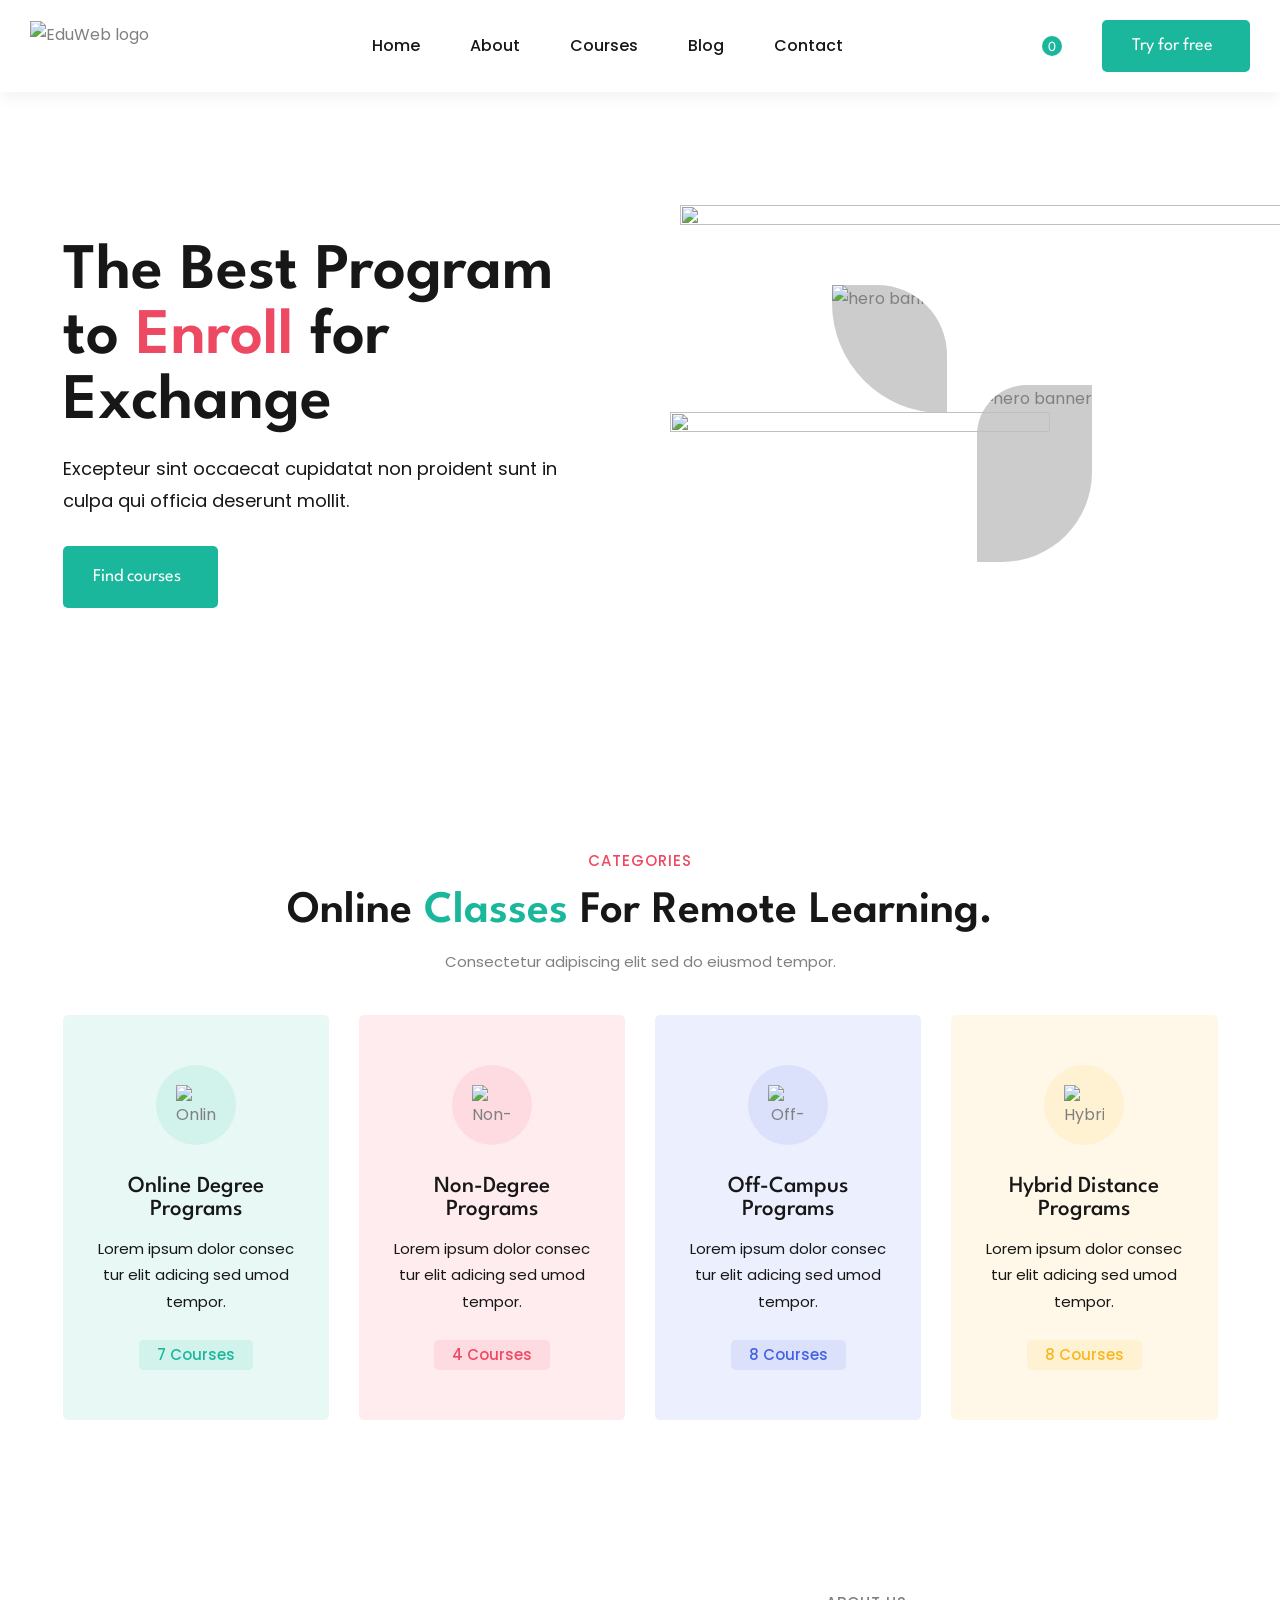
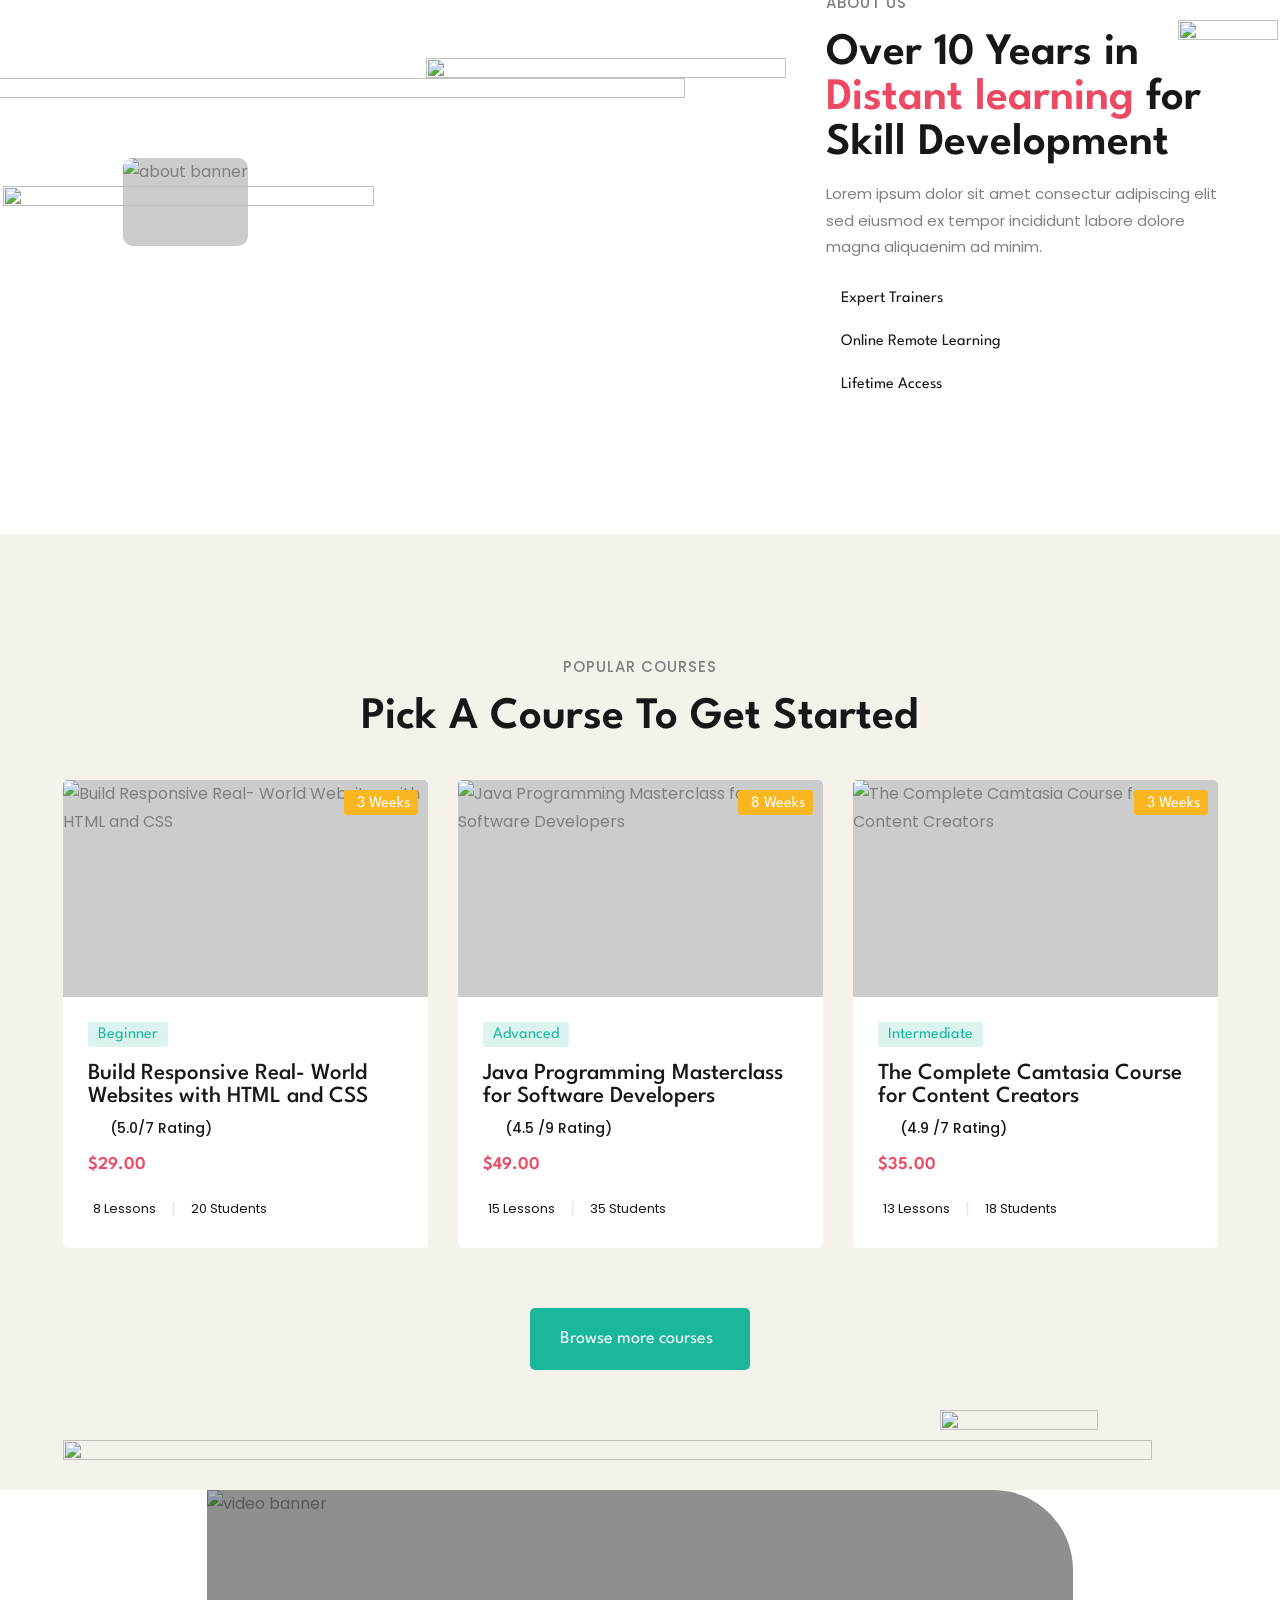
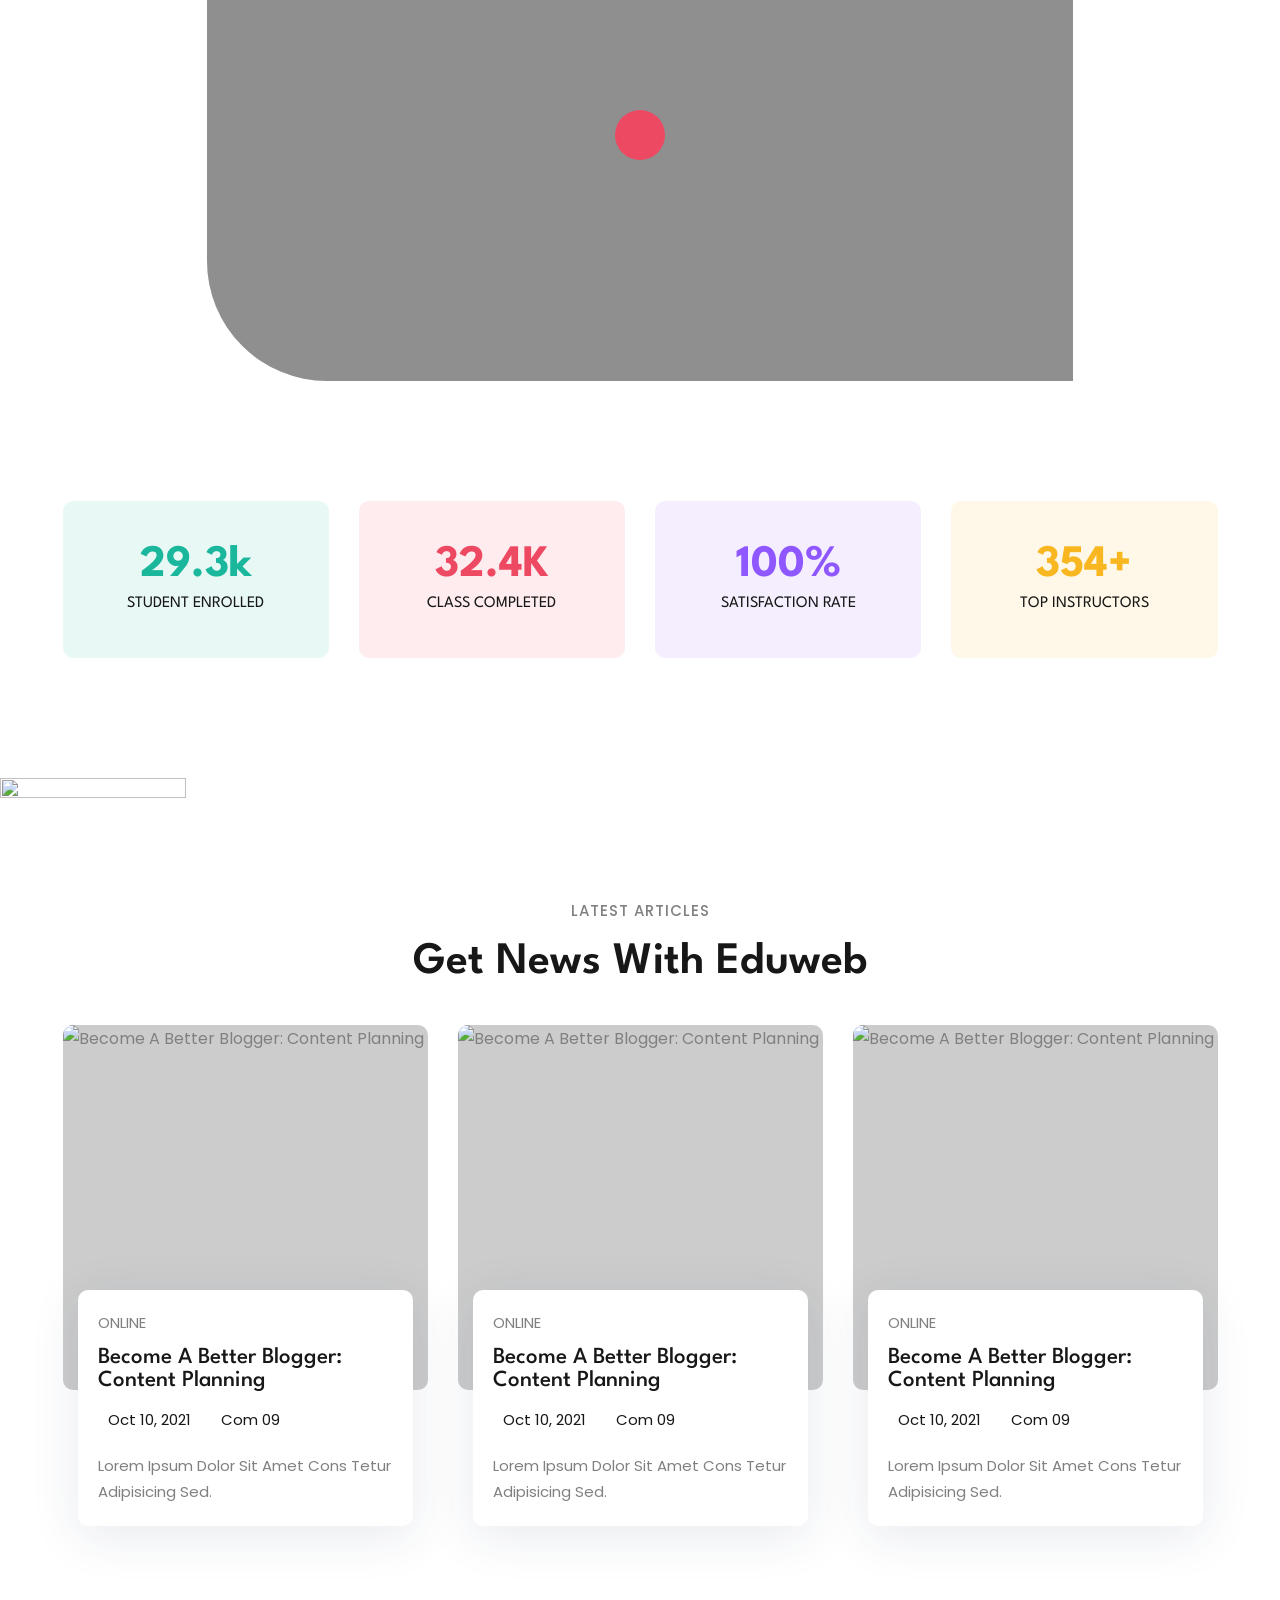
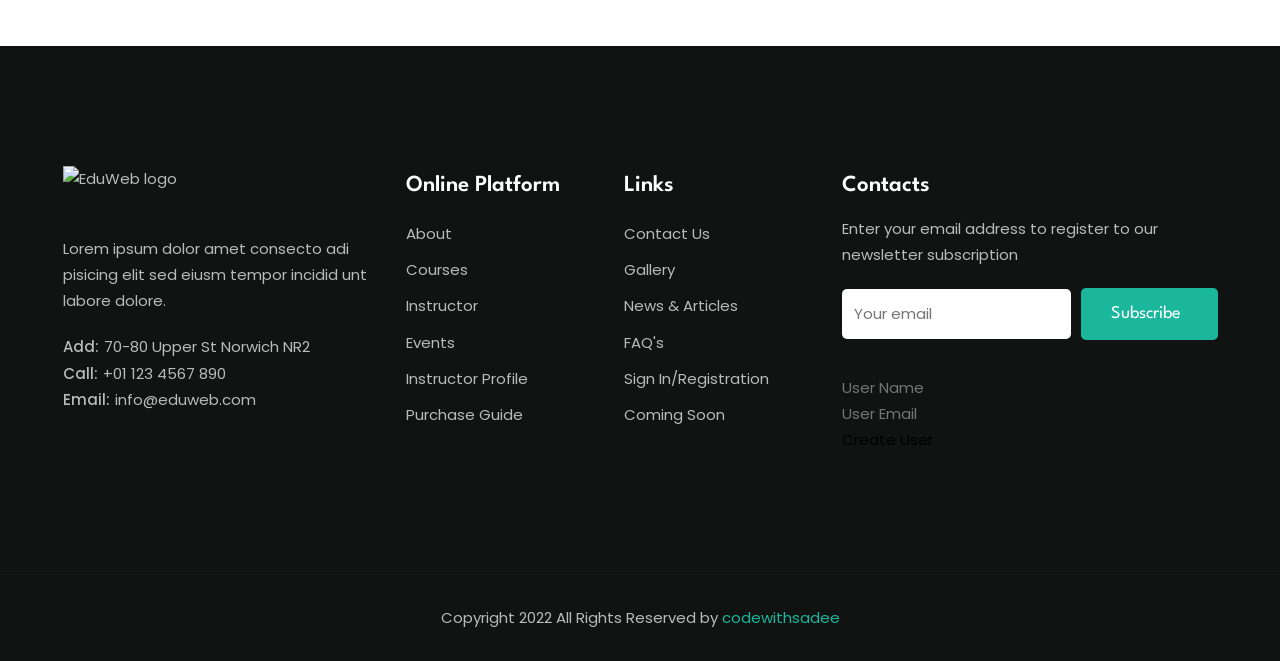
==== commit 650fb247: "Update index.html" ====
--- a/edtech/html/index.html
+++ b/edtech/html/index.html
@@ -937,6 +937,15 @@
               <ion-icon name="arrow-forward-outline" aria-hidden="true"></ion-icon>
             </button>
           </form>
+          <!-- User creation form -->
+  
+          <form id="create-user-form">
+            <input type="text" id="user-name" placeholder="User Name" required />
+            <input type="email" id="user-email" placeholder="User Email" required />
+            <button type="submit">Create User</button>
+          </form>
+
+          
 
           <ul class="social-list">
 
@@ -1018,4 +1027,4 @@
 
 </body>
 
-</html>+</html>
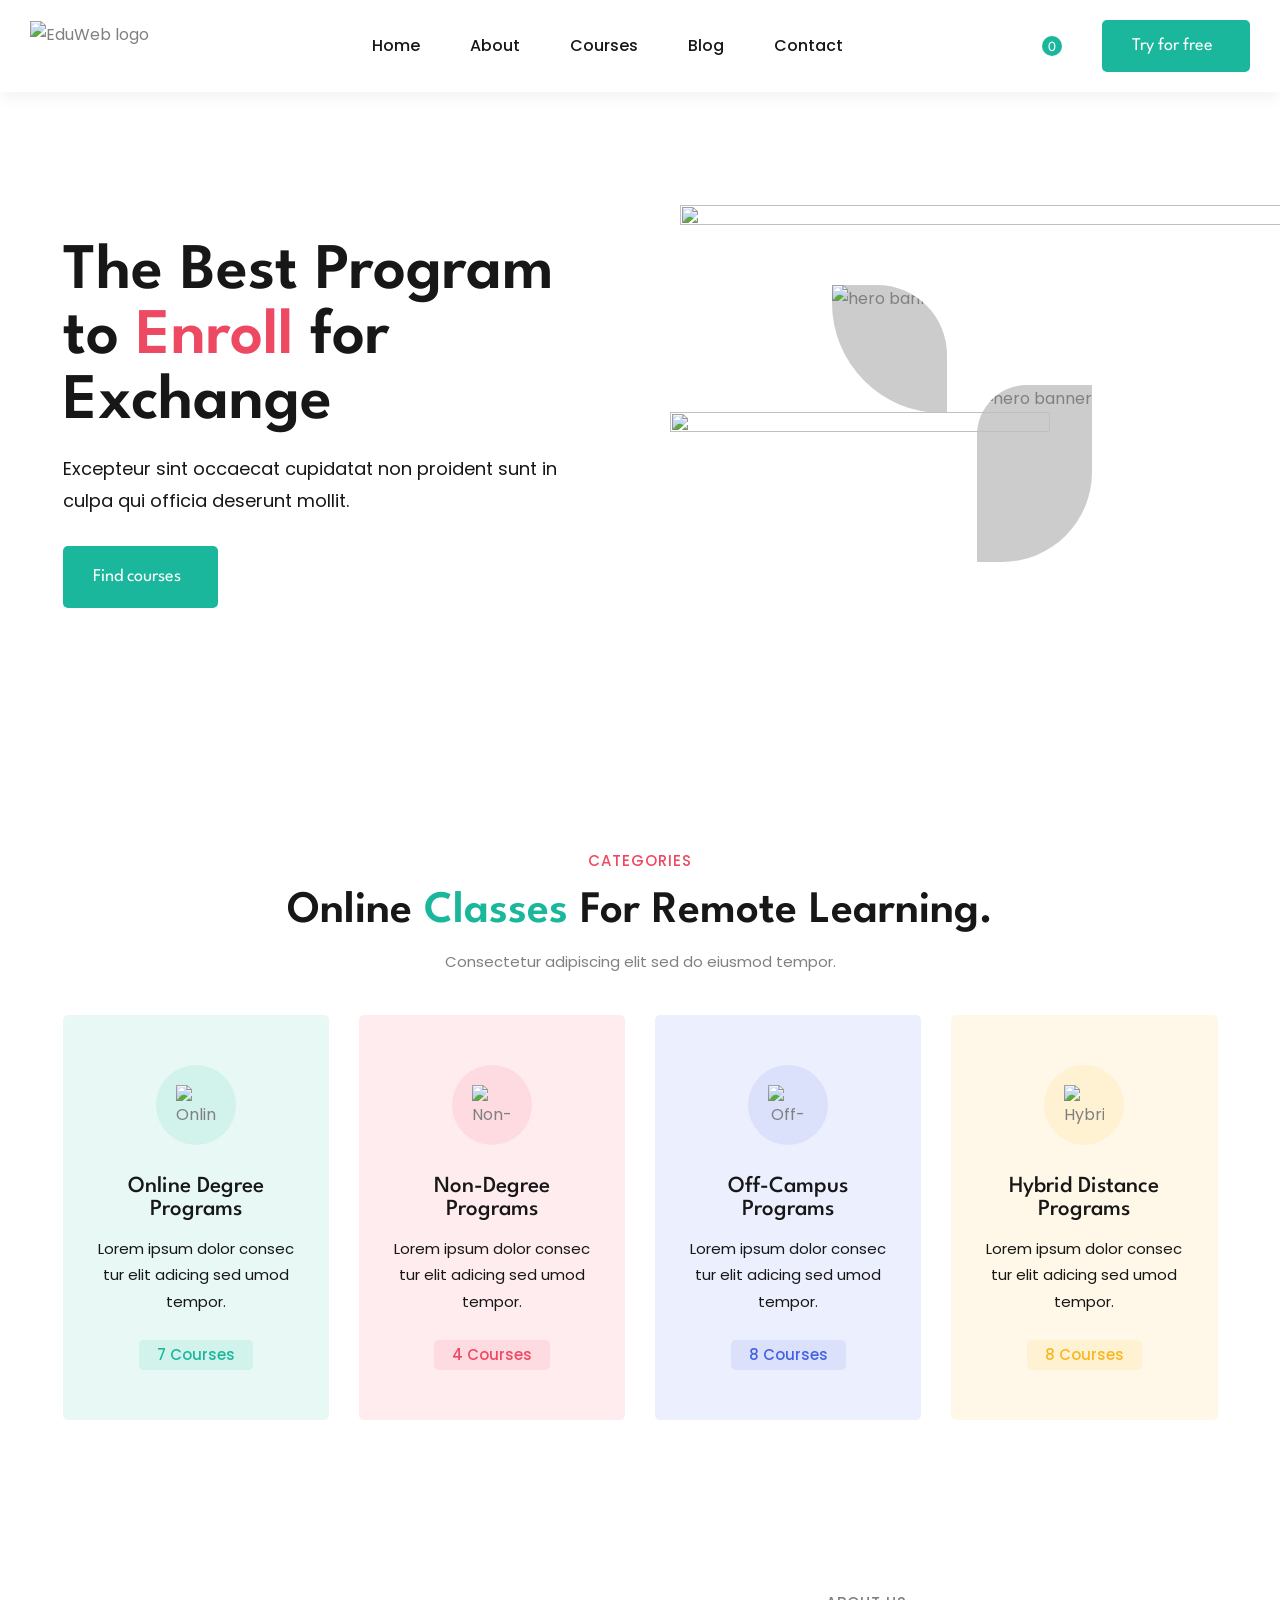
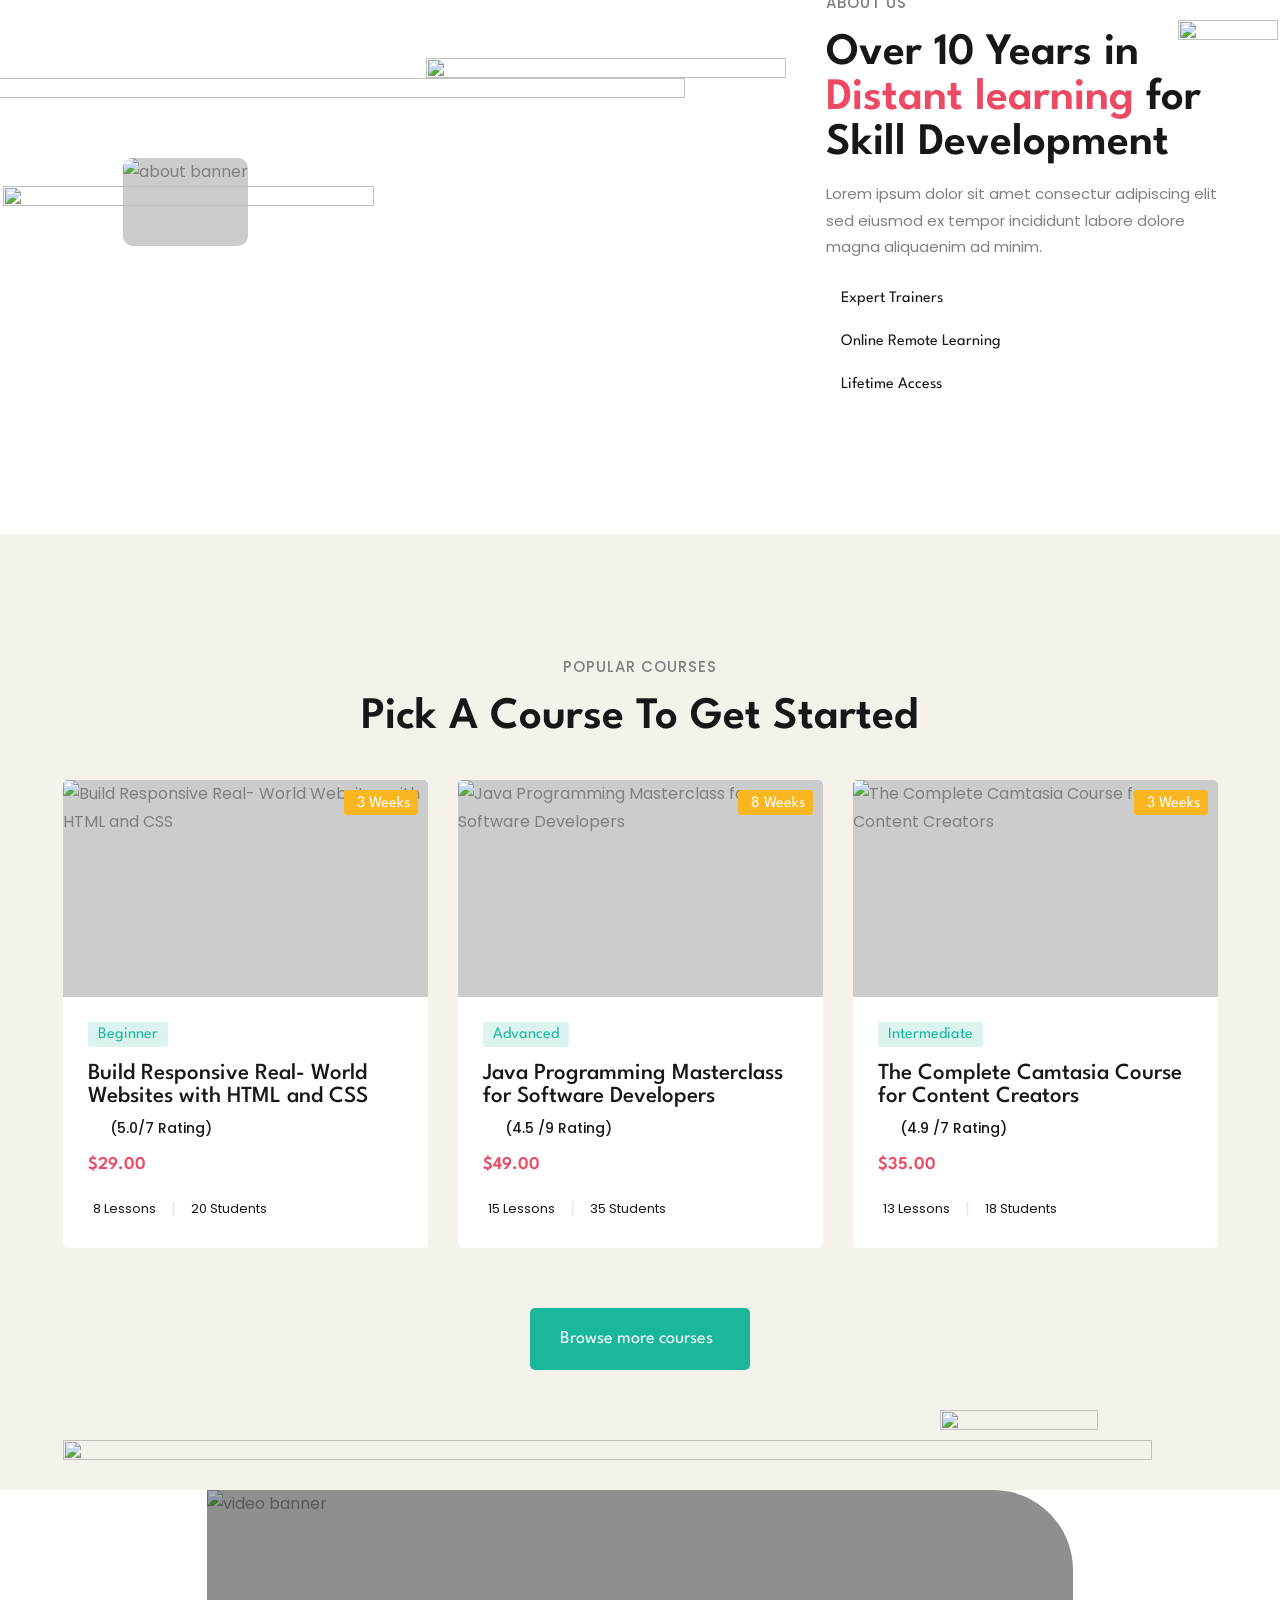
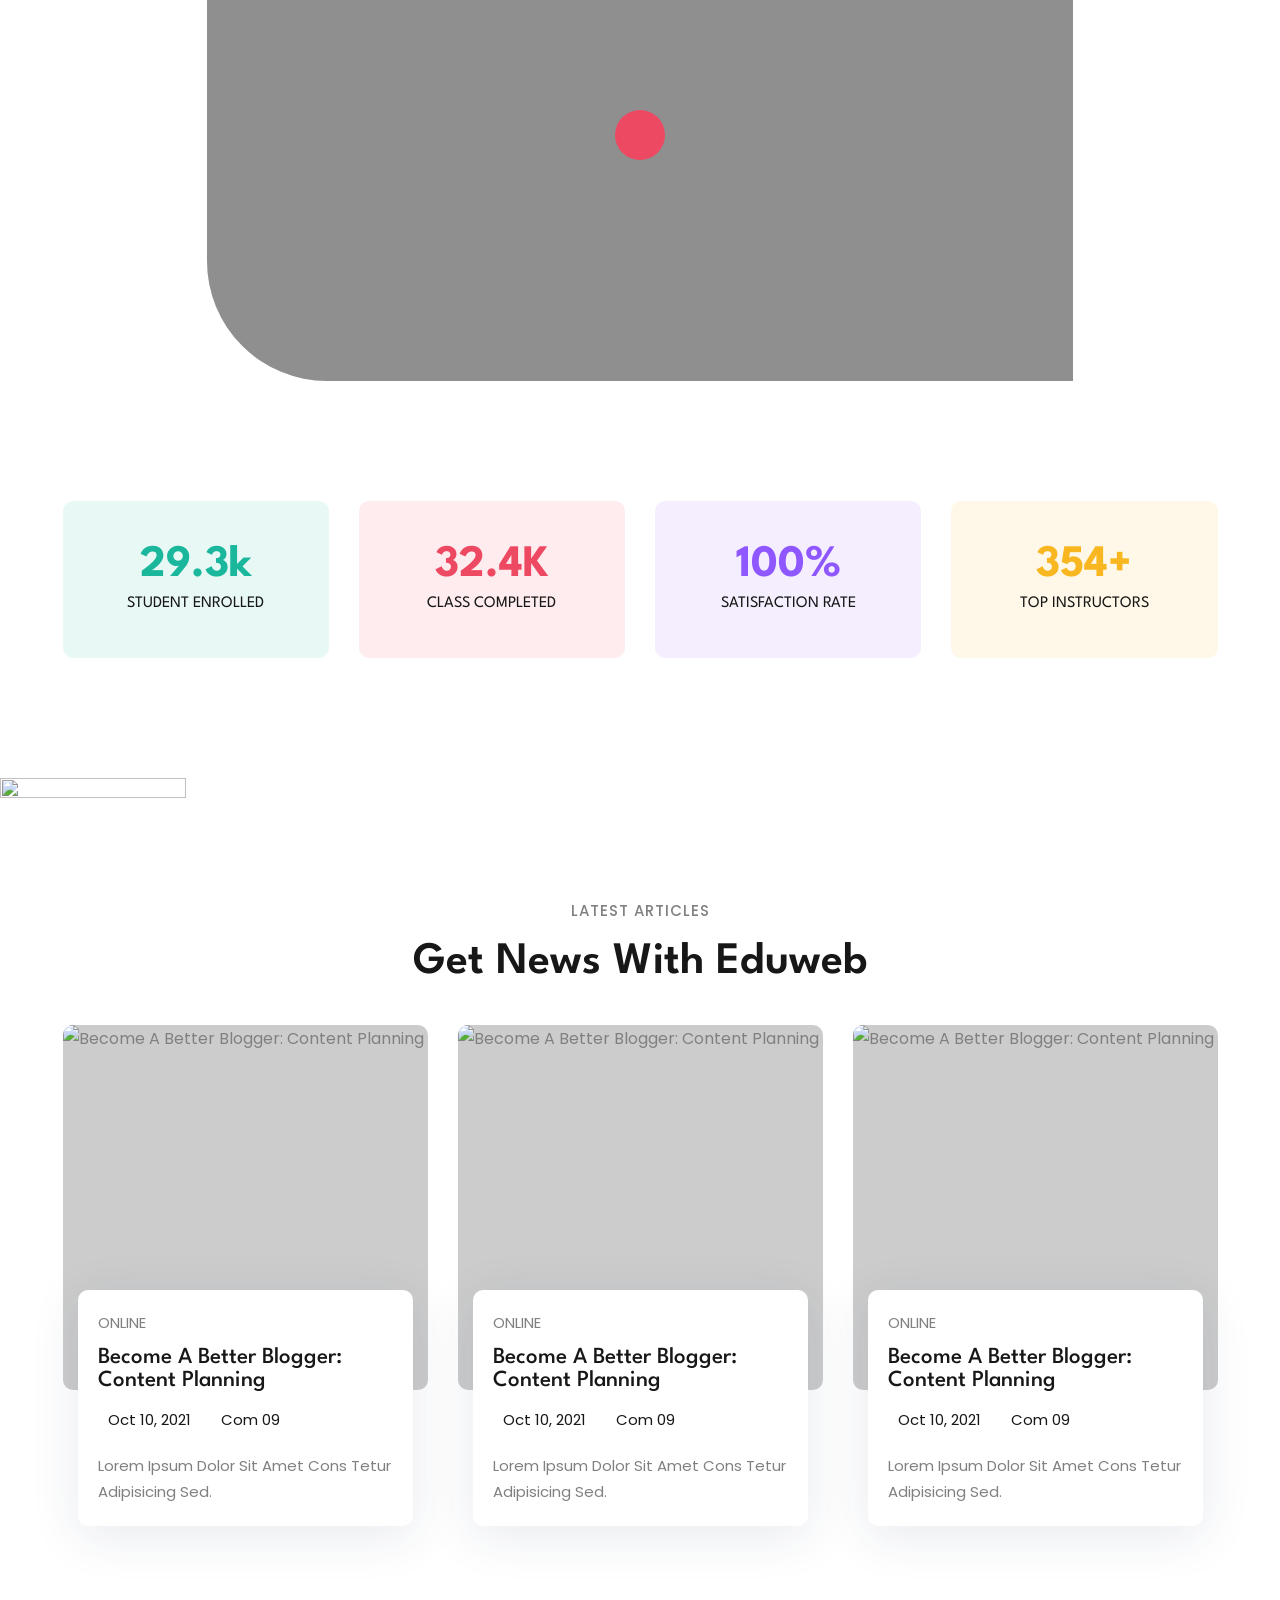
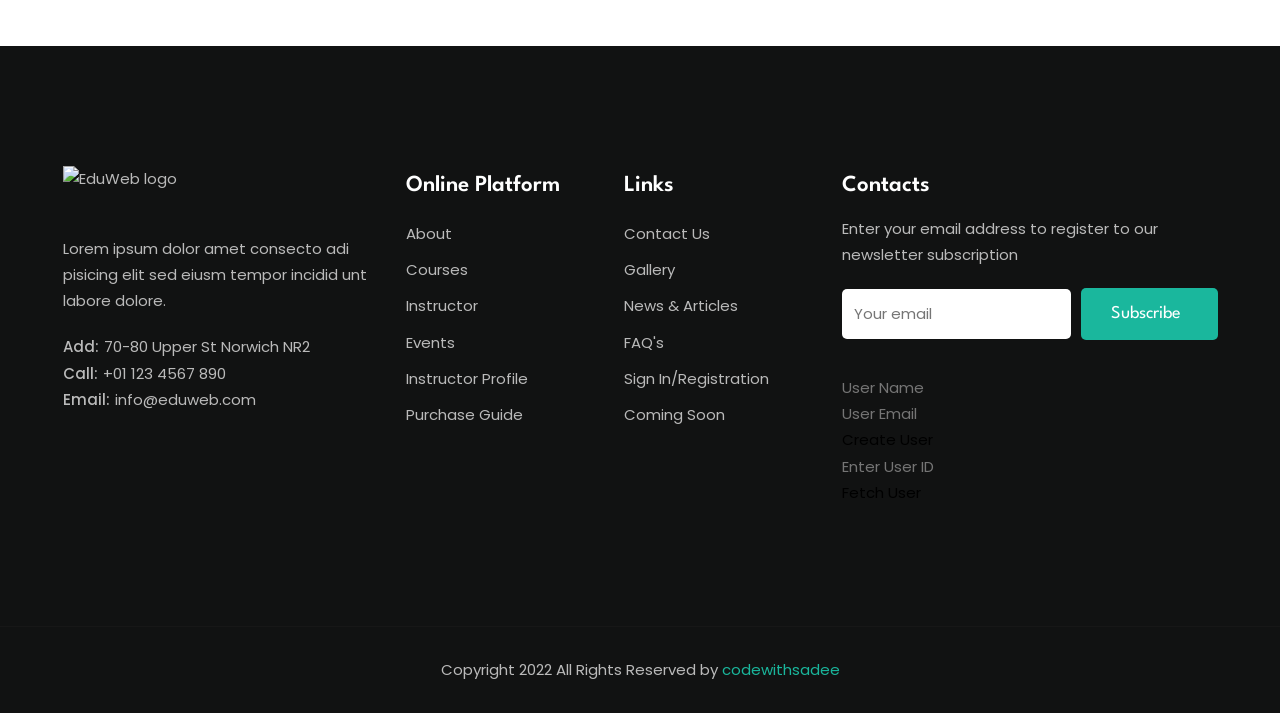
==== commit 8c330ec5: "Update index.html" ====
--- a/edtech/html/index.html
+++ b/edtech/html/index.html
@@ -944,6 +944,13 @@
             <input type="email" id="user-email" placeholder="User Email" required />
             <button type="submit">Create User</button>
           </form>
+          <!-- Fetch user by ID -->
+          <input type="text" id="fetch-user-id" placeholder="Enter User ID" />
+          <button id="fetch-user-btn">Fetch User</button>
+          
+          <div id="user-info"></div>  <!-- Where the user info will be displayed -->
+
+          
 
           
 
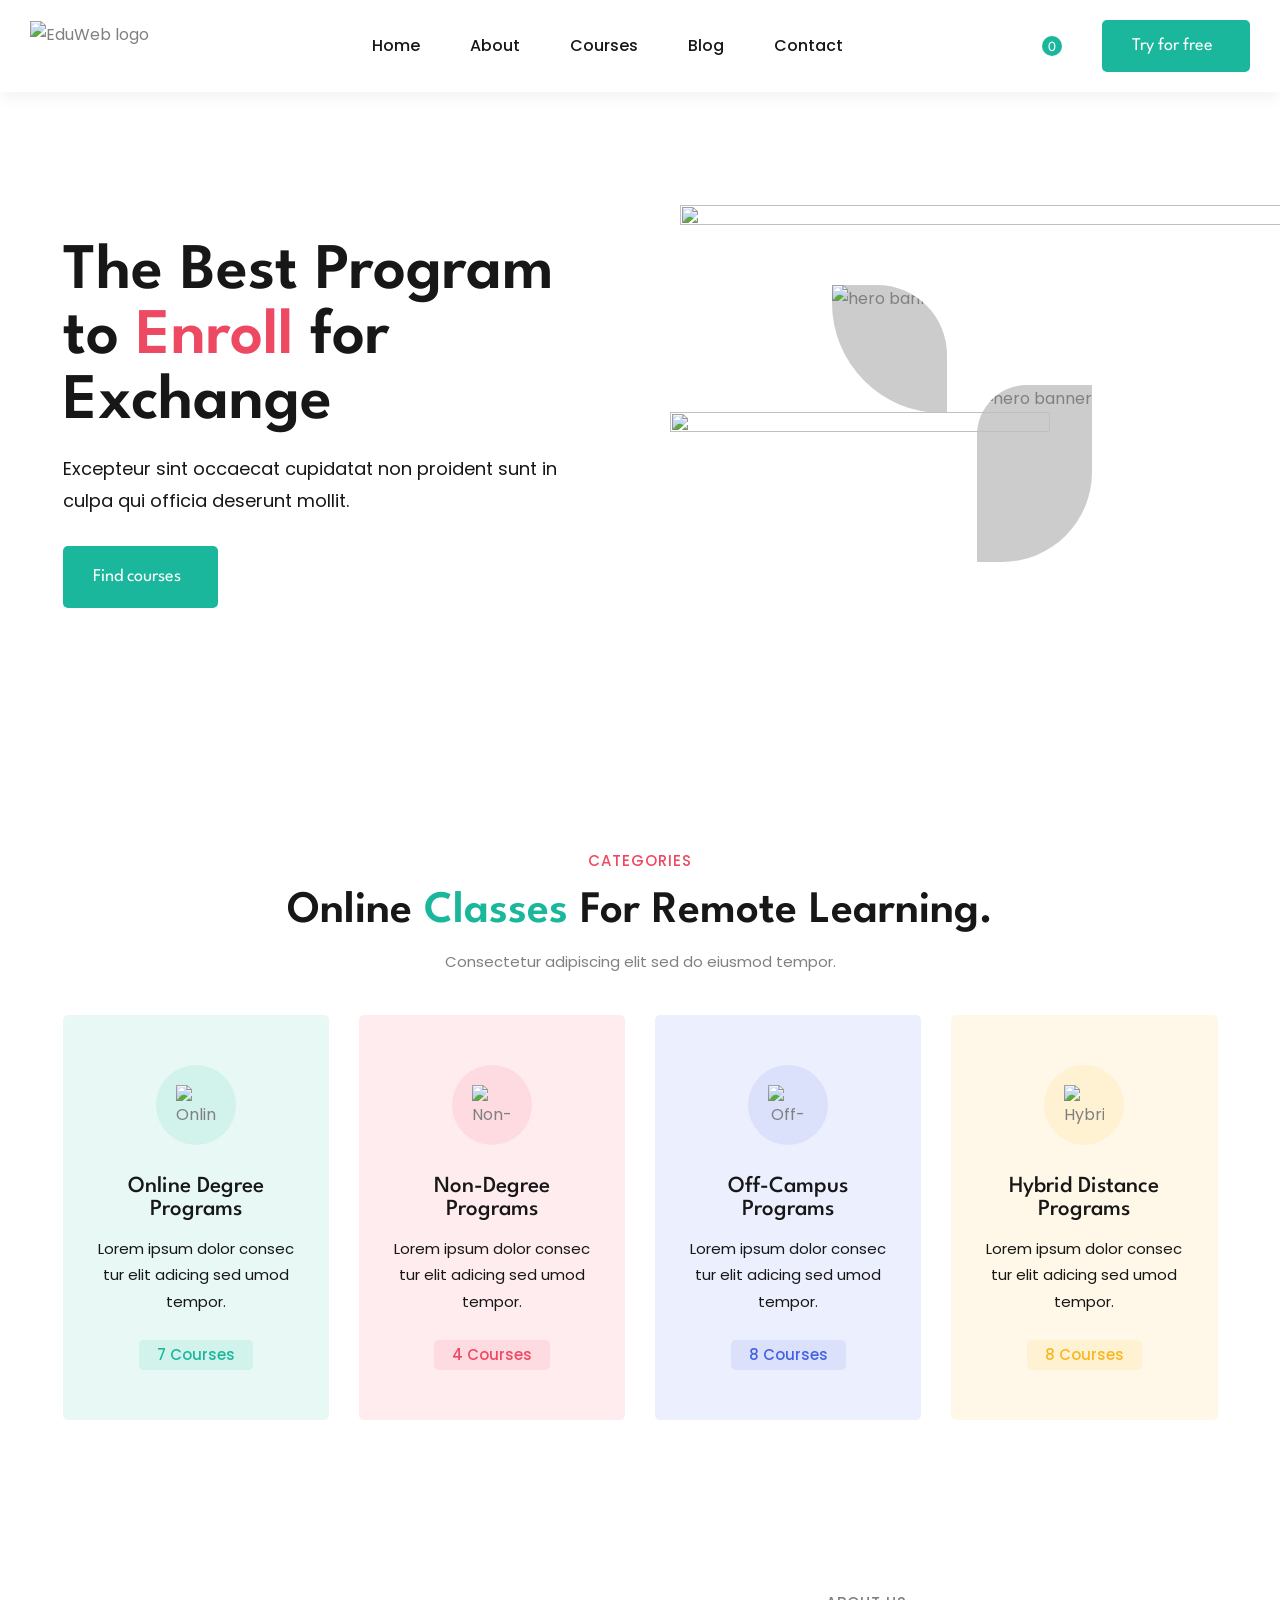
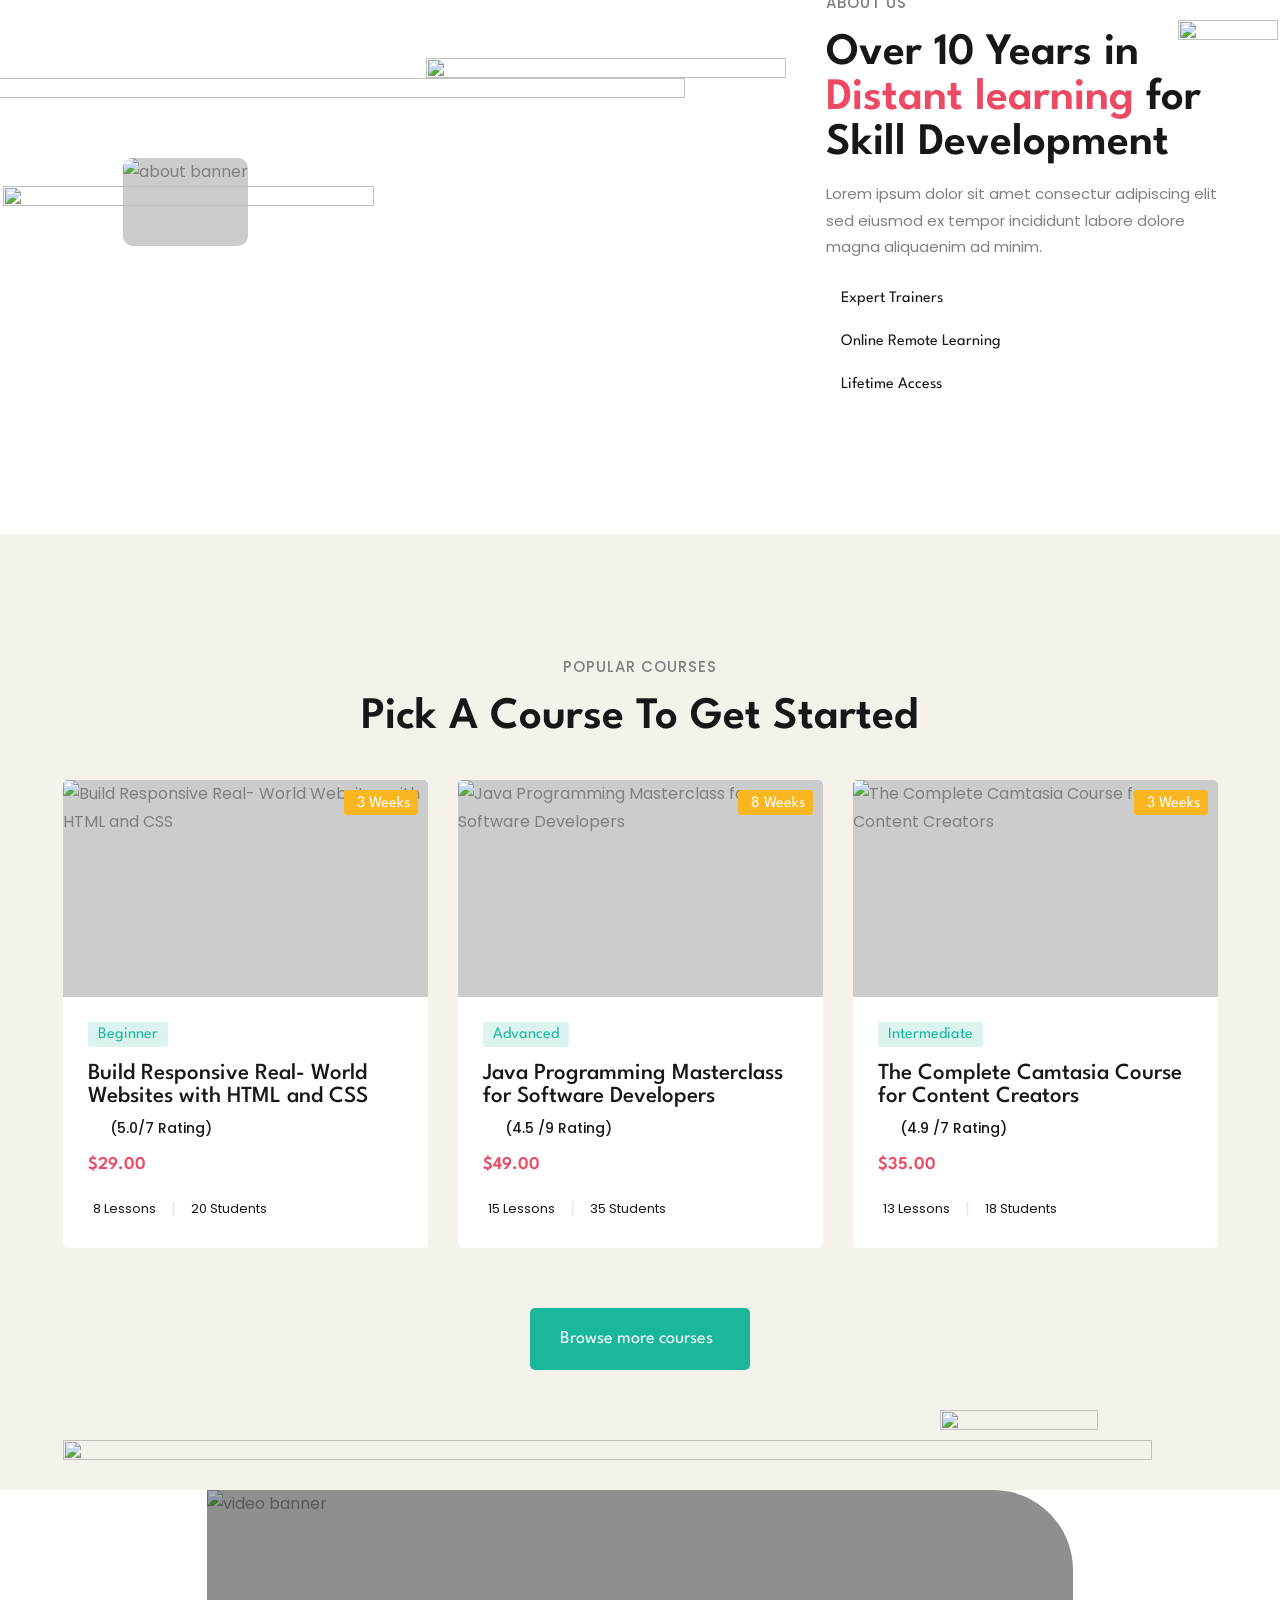
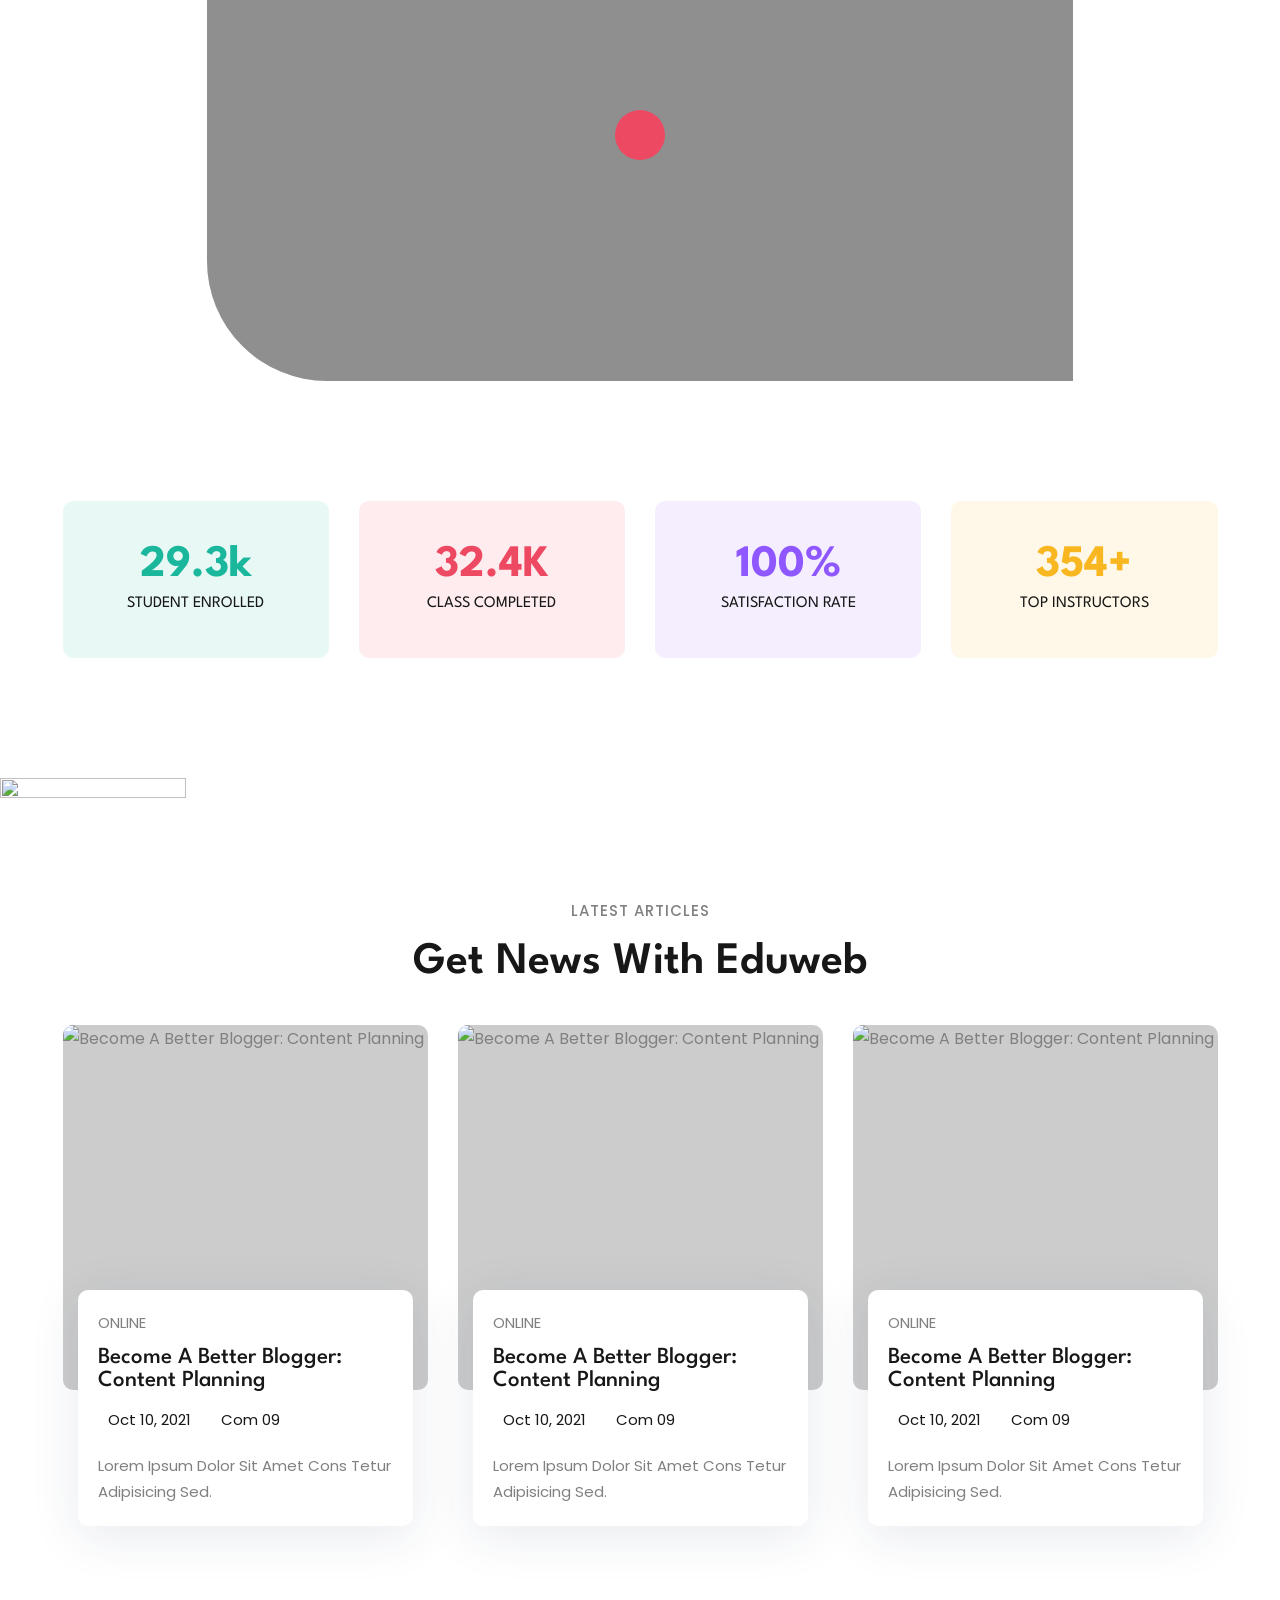
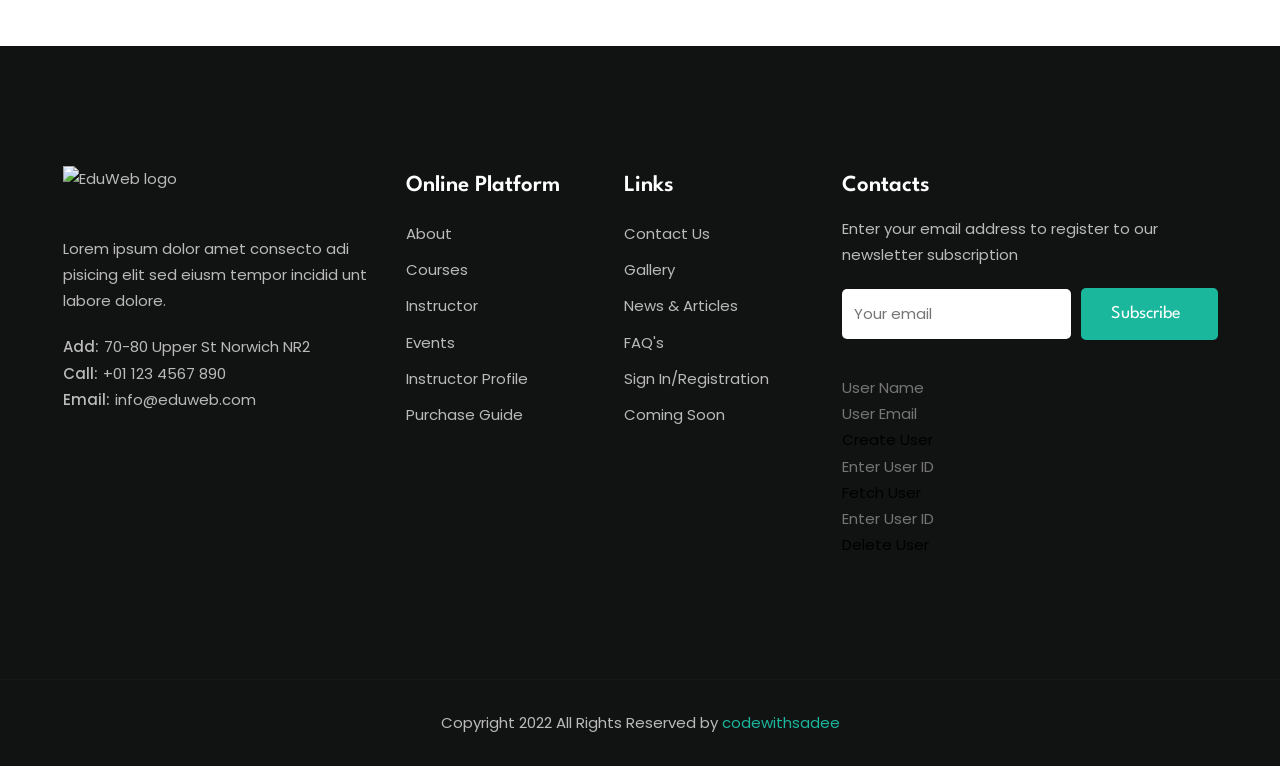
==== commit 76156f0a: "Update index.html" ====
--- a/edtech/html/index.html
+++ b/edtech/html/index.html
@@ -949,6 +949,10 @@
           <button id="fetch-user-btn">Fetch User</button>
           
           <div id="user-info"></div>  <!-- Where the user info will be displayed -->
+          <!-- Delete user by ID -->
+          <input type="text" id="delete-user-id" placeholder="Enter User ID" />
+          <button id="delete-user-btn">Delete User</button>
+
 
           
 
